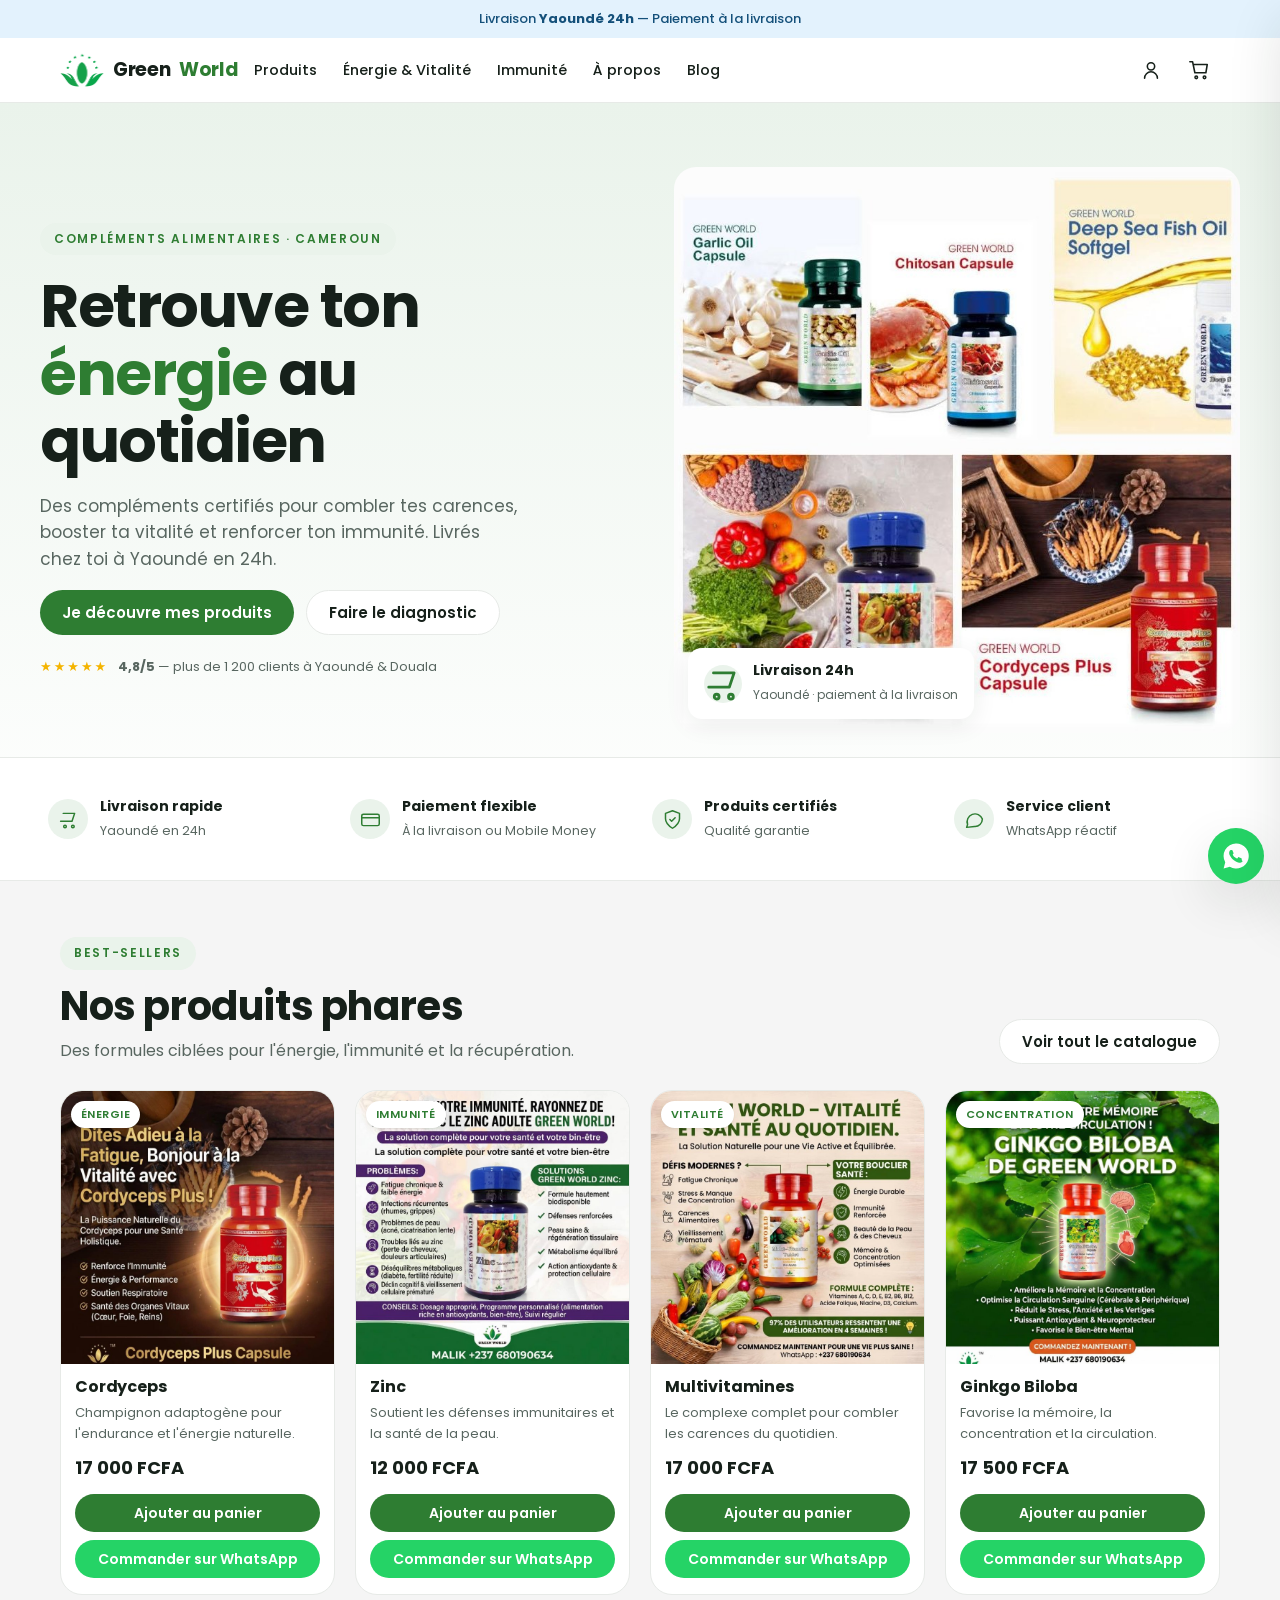
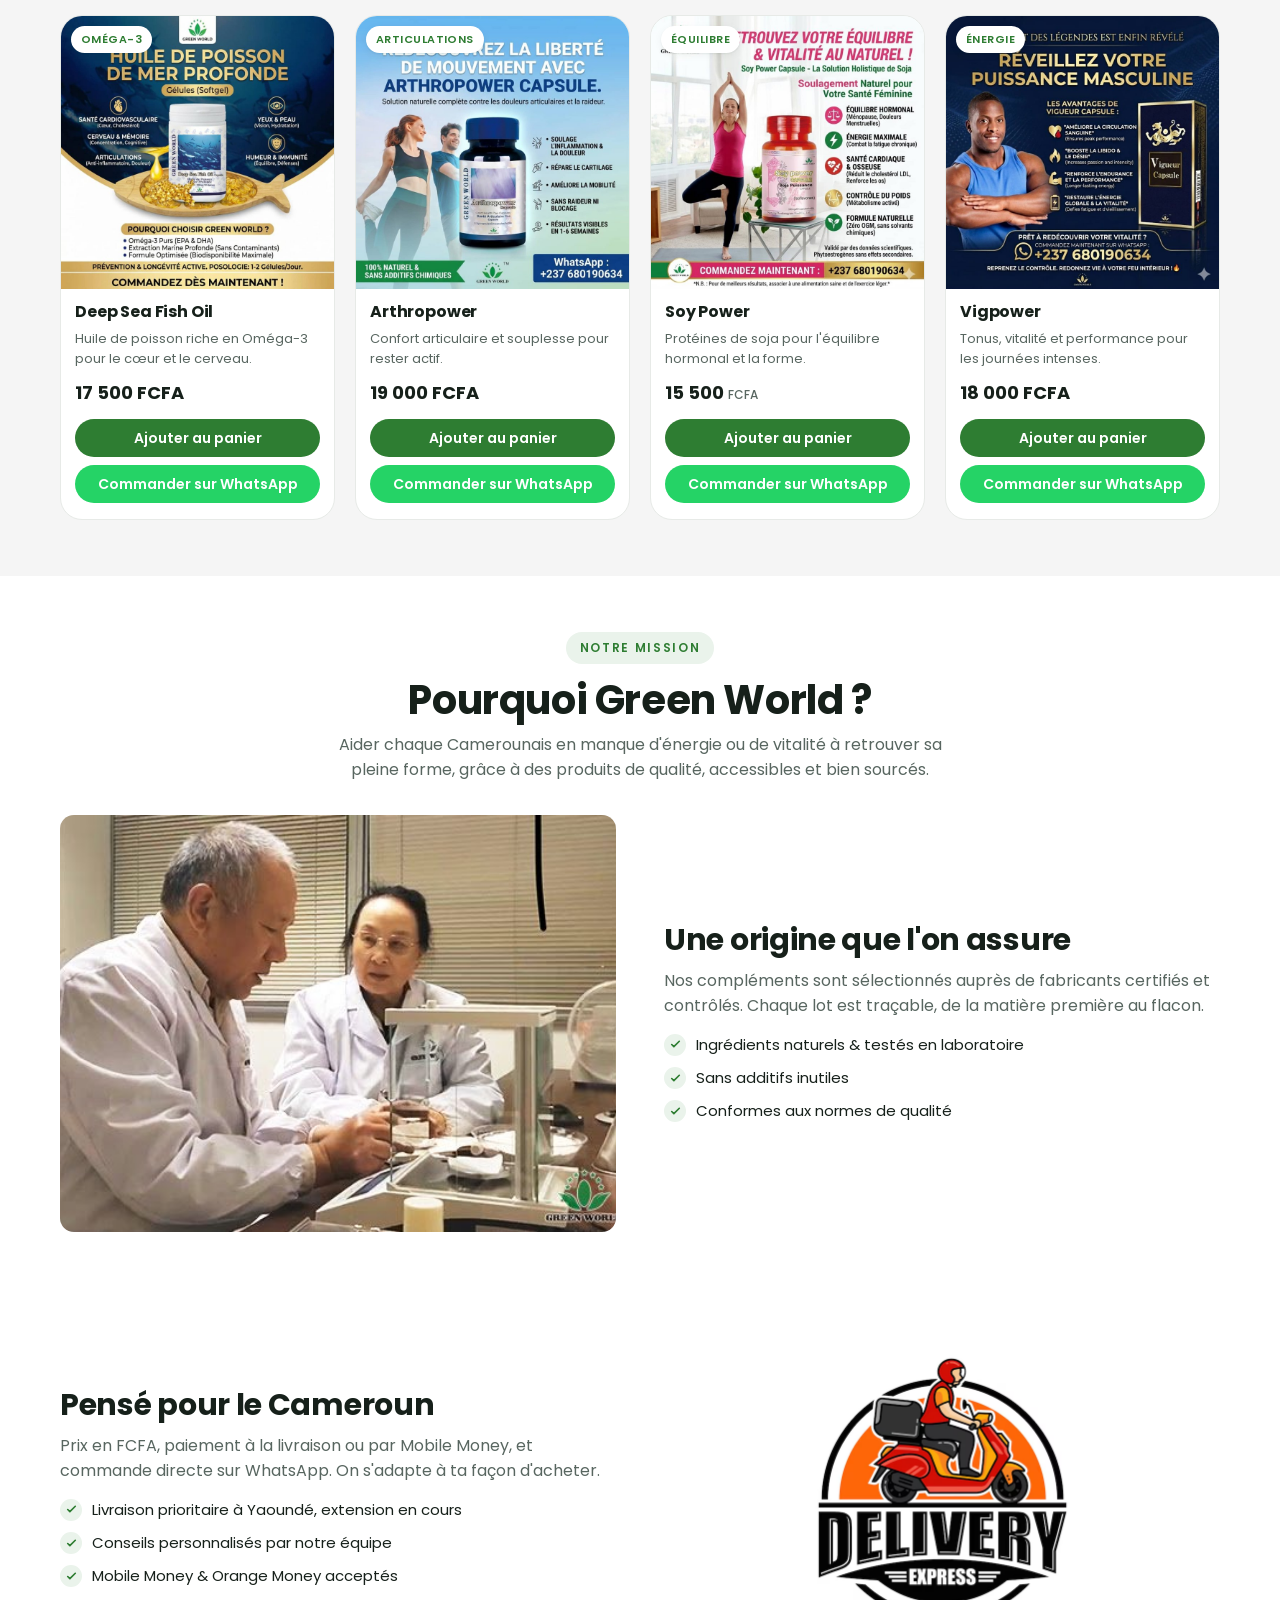
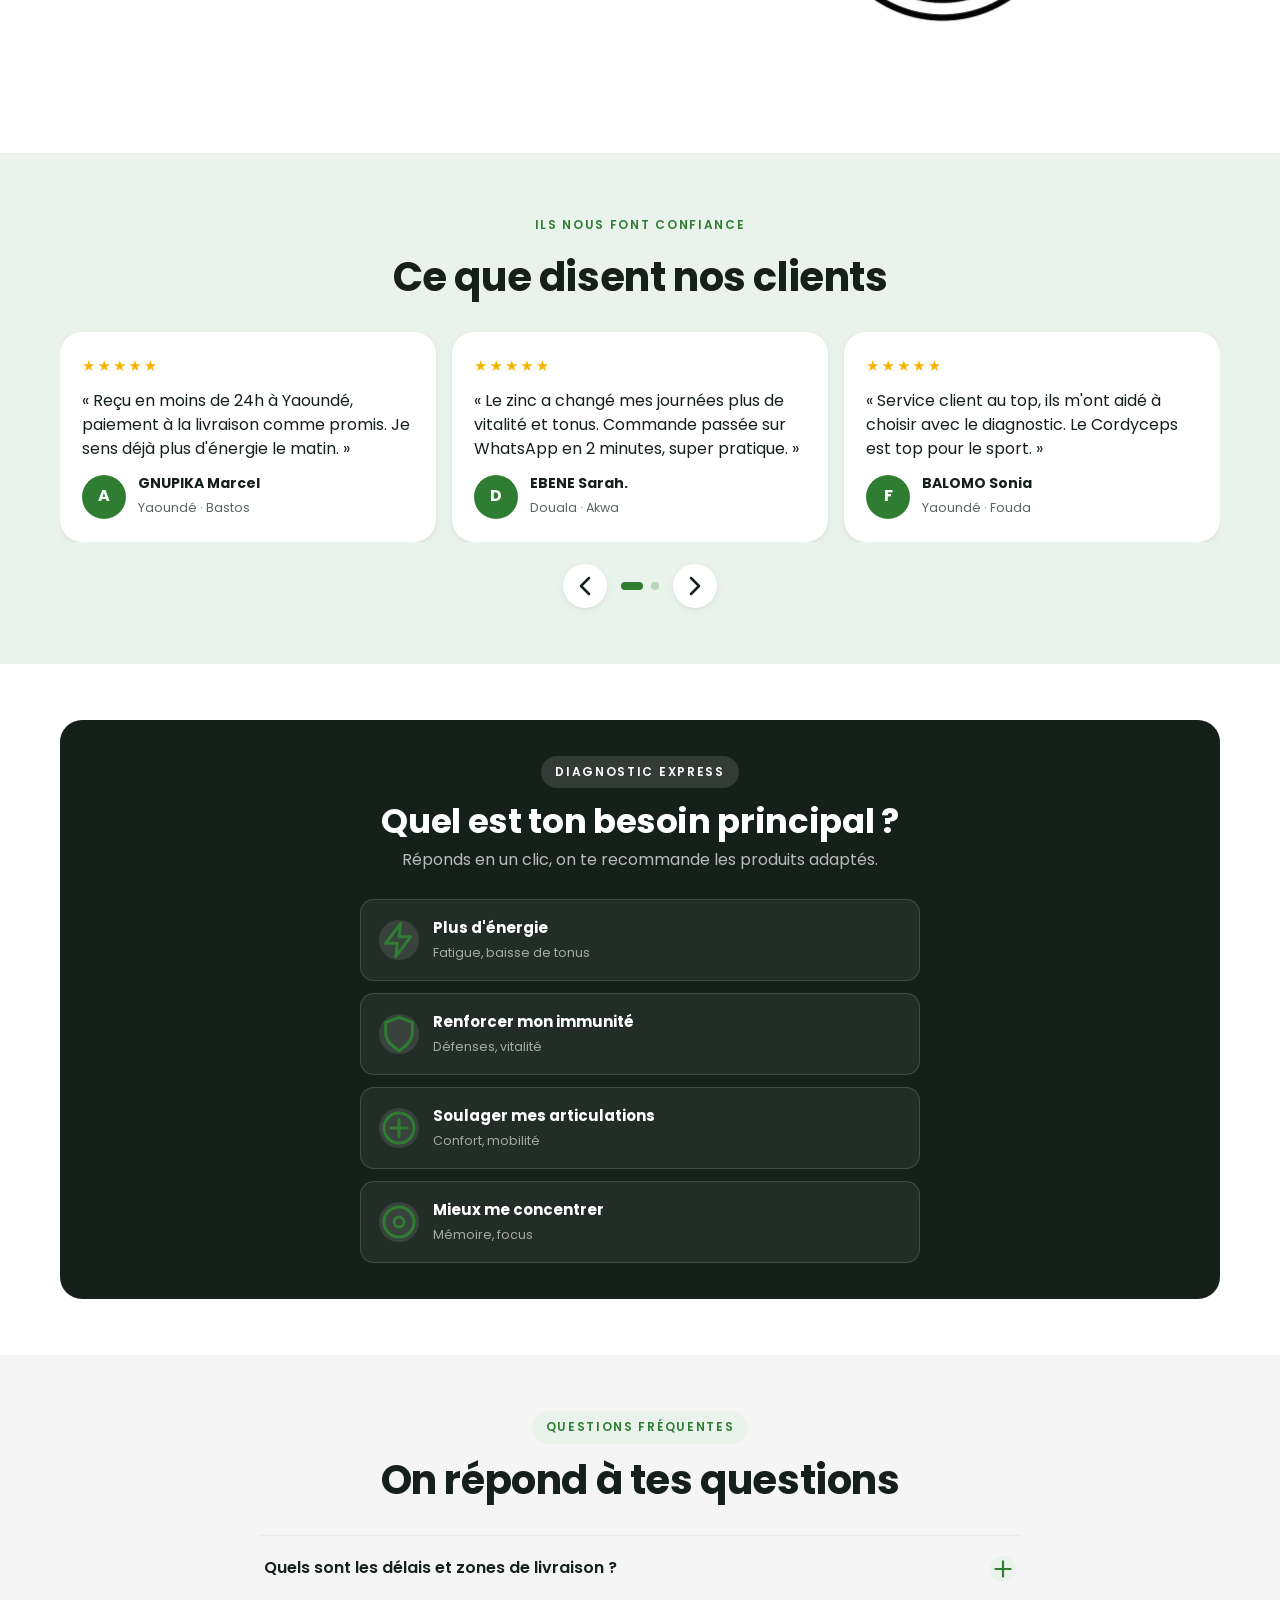
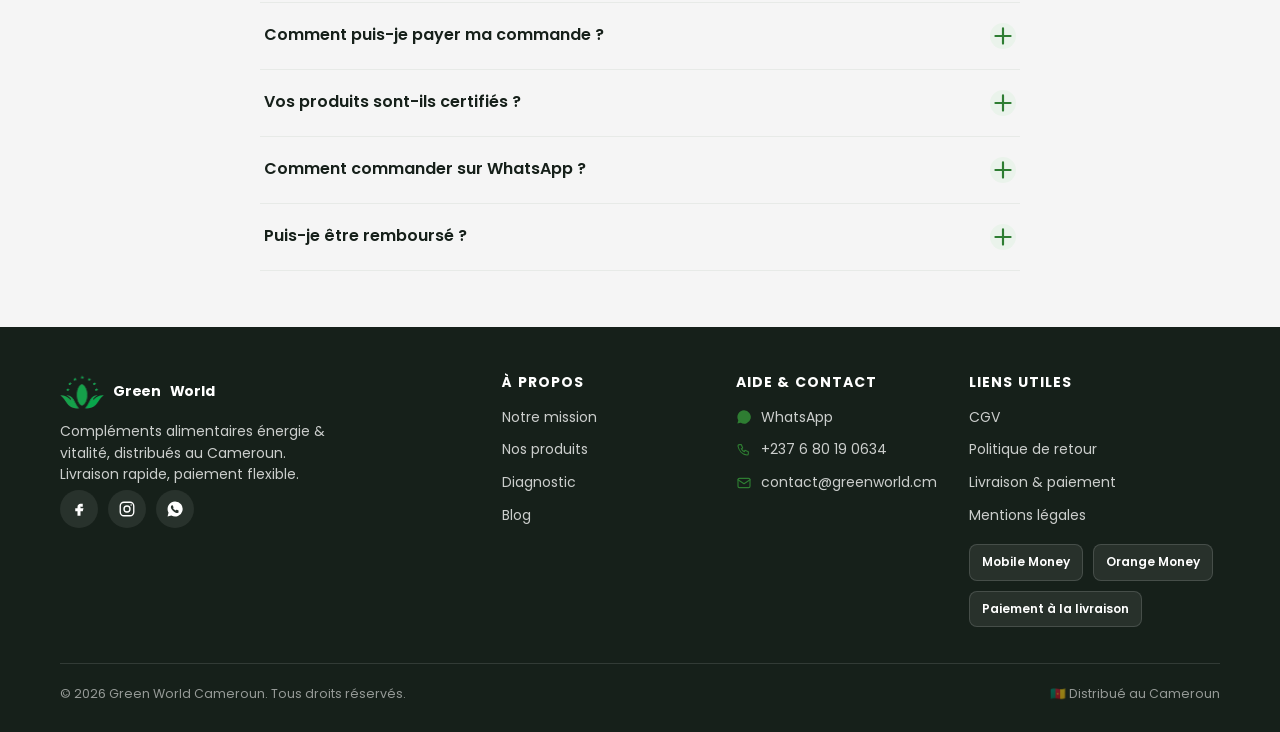
==== index.html @ 1c5e48a7 "2026-06-08 - Renommage en index.html pour affichage automatique sur Netlify" ====
<!DOCTYPE html>
<html lang="fr">
<head>
<meta charset="UTF-8">
<meta name="viewport" content="width=device-width, initial-scale=1">
<title>Green World Cameroun — Compléments alimentaires énergie & vitalité</title>
<meta name="description" content="Compléments alimentaires certifiés à Yaoundé. Livraison 24h, paiement à la livraison & Mobile Money. Commandez sur WhatsApp.">
<link rel="preconnect" href="https://fonts.googleapis.com">
<link rel="preconnect" href="https://fonts.gstatic.com" crossorigin>
<link href="https://fonts.googleapis.com/css2?family=Poppins:wght@400;500;600;700;800&display=swap" rel="stylesheet">
<link rel="icon" type="image/png" href="assets/logo-mark.png">
<link rel="stylesheet" href="assets/styles.css">
</head>
<body>

<!-- ======================================================================
     1. BANDEAU PROMO  (messages alternés — gérés en JS)
     ====================================================================== -->
<div class="promo">
  <div class="promo-msg">Livraison <b>Yaoundé 24h</b> — Paiement à la livraison</div>
</div>

<!-- ======================================================================
     2. HEADER
     ====================================================================== -->
<header class="header">
  <div class="wrap header-row">

    <a href="#" class="logo" aria-label="Green World Cameroun — accueil">
      <img class="leaf" src="assets/logo-mark.png" alt="" aria-hidden="true">
      Green<span>World</span>
    </a>

    <!-- Menu central desktop -->
    <nav class="nav-main" aria-label="Navigation principale">
      <ul>
        <li><a href="#produits">Produits</a></li>
        <li><a href="#produits">Énergie &amp; Vitalité</a></li>
        <li><a href="#produits">Immunité</a></li>
        <li><a href="#pourquoi">À propos</a></li>
        <li><a href="#faq">Blog</a></li>
      </ul>
    </nav>

    <!-- Actions -->
    <div class="header-actions">
      <button class="icon-btn" aria-label="Compte">
        <svg viewBox="0 0 24 24" fill="none" stroke="currentColor" stroke-width="1.7" stroke-linecap="round" stroke-linejoin="round"><circle cx="12" cy="8" r="4"/><path d="M5 21c0-3.9 3.1-7 7-7s7 3.1 7 7"/></svg>
      </button>
      <button class="icon-btn" aria-label="Panier">
        <svg viewBox="0 0 24 24" fill="none" stroke="currentColor" stroke-width="1.7" stroke-linecap="round" stroke-linejoin="round"><path d="M6 6h15l-1.5 9h-12L5 3H2"/><circle cx="9" cy="20" r="1.4"/><circle cx="18" cy="20" r="1.4"/></svg>
        <span class="cart-count" style="display:none">0</span>
      </button>
      <button class="icon-btn hamburger" id="hamburger" aria-label="Ouvrir le menu">
        <svg viewBox="0 0 24 24" fill="none" stroke="currentColor" stroke-width="1.8" stroke-linecap="round"><path d="M4 7h16M4 12h16M4 17h16"/></svg>
      </button>
    </div>
  </div>
</header>

<!-- Drawer mobile -->
<div class="drawer-overlay" id="drawerOverlay"></div>
<aside class="drawer" id="drawer" aria-label="Menu mobile">
  <div class="drawer-head">
    <span class="logo"><img class="leaf" src="assets/logo-mark.png" alt="" aria-hidden="true">Green<span>World</span></span>
    <button class="icon-btn" id="drawerClose" aria-label="Fermer le menu">
      <svg viewBox="0 0 24 24" fill="none" stroke="currentColor" stroke-width="1.8" stroke-linecap="round"><path d="M6 6l12 12M18 6L6 18"/></svg>
    </button>
  </div>
  <nav>
    <a href="#produits">Produits</a>
    <a href="#produits">Énergie &amp; Vitalité</a>
    <a href="#produits">Immunité</a>
    <a href="#pourquoi">À propos</a>
    <a href="#diagnostic">Diagnostic</a>
    <a href="#faq">Blog &amp; FAQ</a>
  </nav>
  <div class="drawer-foot">
    <a class="btn btn-whats btn-block" data-wa-generic target="_blank" rel="noopener">
      <svg viewBox="0 0 24 24" fill="currentColor" aria-hidden="true"><path d="M12 2a10 10 0 0 0-8.6 15l-1.3 4.9 5-1.3A10 10 0 1 0 12 2Zm5.3 14.1c-.2.6-1.3 1.2-1.8 1.2-.5.1-1 .1-1.7-.1-.4-.1-.9-.3-1.6-.6-2.7-1.2-4.5-4-4.6-4.2-.1-.2-1.1-1.5-1.1-2.8 0-1.3.7-2 .9-2.2.2-.3.5-.3.7-.3h.5c.2 0 .4 0 .6.5l.8 1.9c.1.2.1.4 0 .5l-.4.5c-.1.2-.3.3-.1.6.1.3.6 1 1.3 1.6.9.8 1.6 1 1.9 1.2.2.1.4.1.5-.1l.6-.8c.2-.2.4-.2.6-.1l1.8.9c.2.1.4.2.4.3.1.1.1.6-.1 1.1Z"/></svg>
      Commander sur WhatsApp
    </a>
  </div>
</aside>

<main>

<!-- ======================================================================
     3. HERO
     ====================================================================== -->
<section class="hero">
  <div class="wrap hero-grid">
    <div class="hero-copy">
      <span class="eyebrow">Compléments alimentaires · Cameroun</span>
      <h1>Retrouve ton <em>énergie</em> au quotidien</h1>
      <p>Des compléments certifiés pour combler tes carences, booster ta vitalité et renforcer ton immunité. Livrés chez toi à Yaoundé en 24h.</p>
      <div class="hero-cta">
        <a href="#produits" class="btn btn-green">Je découvre mes produits</a>
        <a href="#diagnostic" class="btn btn-ghost">Faire le diagnostic</a>
      </div>
      <div class="hero-trust">
        <span class="stars">★★★★★</span>
        <span><b>4,8/5</b> — plus de 1 200 clients à Yaoundé &amp; Douala</span>
      </div>
    </div>

    <div class="hero-media">
      <img src="assets/ctx-products.jpg" alt="La gamme de produits Green World" loading="lazy">
      <div class="hero-badge">
        <span class="dot">
          <svg viewBox="0 0 24 24" fill="none" stroke="currentColor" stroke-width="1.8" stroke-linecap="round" stroke-linejoin="round"><path d="M3 14h13l3-9H6"/><circle cx="8" cy="20" r="1.5"/><circle cx="17" cy="20" r="1.5"/></svg>
        </span>
        <div>
          <b>Livraison 24h</b>
          <small>Yaoundé · paiement à la livraison</small>
        </div>
      </div>
    </div>
  </div>

  <!-- 4. BANDEAU DE RÉASSURANCE -->
  <div class="assure">
    <div class="wrap assure-grid">
      <div class="assure-item">
        <span class="ico"><svg viewBox="0 0 24 24" fill="none" stroke="currentColor" stroke-width="1.7" stroke-linecap="round" stroke-linejoin="round"><path d="M3 14h13l3-9H6"/><circle cx="8" cy="20" r="1.5"/><circle cx="17" cy="20" r="1.5"/></svg></span>
        <div><b>Livraison rapide</b><small>Yaoundé en 24h</small></div>
      </div>
      <div class="assure-item">
        <span class="ico"><svg viewBox="0 0 24 24" fill="none" stroke="currentColor" stroke-width="1.7" stroke-linecap="round" stroke-linejoin="round"><rect x="2" y="6" width="20" height="13" rx="2"/><path d="M2 10h20"/></svg></span>
        <div><b>Paiement flexible</b><small>À la livraison ou Mobile Money</small></div>
      </div>
      <div class="assure-item">
        <span class="ico"><svg viewBox="0 0 24 24" fill="none" stroke="currentColor" stroke-width="1.7" stroke-linecap="round" stroke-linejoin="round"><path d="M12 2 4 5v6c0 5 3.5 8 8 11 4.5-3 8-6 8-11V5l-8-3Z"/><path d="m9 12 2 2 4-4"/></svg></span>
        <div><b>Produits certifiés</b><small>Qualité garantie</small></div>
      </div>
      <div class="assure-item">
        <span class="ico"><svg viewBox="0 0 24 24" fill="none" stroke="currentColor" stroke-width="1.7" stroke-linecap="round" stroke-linejoin="round"><path d="M21 11.5a8.4 8.4 0 0 1-9 8.4L3 21l1.1-3.3A8.5 8.5 0 1 1 21 11.5Z"/></svg></span>
        <div><b>Service client</b><small>WhatsApp réactif</small></div>
      </div>
    </div>
  </div>
</section>

<!-- ======================================================================
     5. PRODUITS PHARES
     ====================================================================== -->
<section class="section products" id="produits">
  <div class="wrap">
    <div class="prod-head">
      <div class="section-head" style="margin-bottom:0">
        <span class="eyebrow">Best-sellers</span>
        <h2>Nos produits phares</h2>
        <p>Des formules ciblées pour l'énergie, l'immunité et la récupération.</p>
      </div>
      <a href="#" class="btn btn-ghost">Voir tout le catalogue</a>
    </div>

    <div class="prod-grid">
      <!-- Carte produit (réutilisable) -->
      <!-- 1 -->
      <article class="card">
        <div class="card-media"><img src="assets/prod-cordyceps.jpg" alt="Cordyceps Plus Capsule — Green World" loading="lazy"><span class="card-tag">Énergie</span></div>
        <div class="card-body">
          <h3>Cordyceps</h3>
          <p class="desc">Champignon adaptogène pour l'endurance et l'énergie naturelle.</p>
          <div class="price">17 000 FCFA</div>
          <div class="card-actions">
            <button class="btn btn-green btn-block" data-add="Cordyceps">Ajouter au panier</button>
            <button class="btn btn-whats btn-block" data-wa="Cordyceps">Commander sur WhatsApp</button>
          </div>
        </div>
      </article>
      <!-- 2 -->
      <article class="card">
        <div class="card-media"><img src="assets/prod-zinc.jpg" alt="Zinc Adulte — Green World" loading="lazy"><span class="card-tag">Immunité</span></div>
        <div class="card-body">
          <h3>Zinc</h3>
          <p class="desc">Soutient les défenses immunitaires et la santé de la peau.</p>
          <div class="price">12 000 FCFA</div>
          <div class="card-actions">
            <button class="btn btn-green btn-block" data-add="Zinc">Ajouter au panier</button>
            <button class="btn btn-whats btn-block" data-wa="Zinc">Commander sur WhatsApp</button>
          </div>
        </div>
      </article>
      <!-- 3 -->
      <article class="card">
        <div class="card-media"><img src="assets/prod-multivitamines.jpg" alt="Multi-Vitamines — Green World" loading="lazy"><span class="card-tag">Vitalité</span></div>
        <div class="card-body">
          <h3>Multivitamines</h3>
          <p class="desc">Le complexe complet pour combler les carences du quotidien.</p>
          <div class="price">17 000 FCFA</div>
          <div class="card-actions">
            <button class="btn btn-green btn-block" data-add="Multivitamines">Ajouter au panier</button>
            <button class="btn btn-whats btn-block" data-wa="Multivitamines">Commander sur WhatsApp</button>
          </div>
        </div>
      </article>
      <!-- 4 -->
      <article class="card">
        <div class="card-media"><img src="assets/prod-ginkgo.jpg" alt="Ginkgo Biloba — Green World" loading="lazy"><span class="card-tag">Concentration</span></div>
        <div class="card-body">
          <h3>Ginkgo Biloba</h3>
          <p class="desc">Favorise la mémoire, la concentration et la circulation.</p>
          <div class="price">17 500 FCFA</div>
          <div class="card-actions">
            <button class="btn btn-green btn-block" data-add="Ginkgo Biloba">Ajouter au panier</button>
            <button class="btn btn-whats btn-block" data-wa="Ginkgo Biloba">Commander sur WhatsApp</button>
          </div>
        </div>
      </article>
      <!-- 5 -->
      <article class="card">
        <div class="card-media"><img src="assets/prod-fishoil.jpg" alt="Deep Sea Fish Oil — Green World" loading="lazy"><span class="card-tag">Oméga-3</span></div>
        <div class="card-body">
          <h3>Deep Sea Fish Oil</h3>
          <p class="desc">Huile de poisson riche en Oméga-3 pour le cœur et le cerveau.</p>
          <div class="price">17 500 FCFA</div>
          <div class="card-actions">
            <button class="btn btn-green btn-block" data-add="Deep Sea Fish Oil">Ajouter au panier</button>
            <button class="btn btn-whats btn-block" data-wa="Deep Sea Fish Oil">Commander sur WhatsApp</button>
          </div>
        </div>
      </article>
      <!-- 6 -->
      <article class="card">
        <div class="card-media"><img src="assets/prod-arthropower.jpg" alt="Arthropower Capsule — Green World" loading="lazy"><span class="card-tag">Articulations</span></div>
        <div class="card-body">
          <h3>Arthropower</h3>
          <p class="desc">Confort articulaire et souplesse pour rester actif.</p>
          <div class="price">19 000 FCFA</div>
          <div class="card-actions">
            <button class="btn btn-green btn-block" data-add="Arthropower">Ajouter au panier</button>
            <button class="btn btn-whats btn-block" data-wa="Arthropower">Commander sur WhatsApp</button>
          </div>
        </div>
      </article>
      <!-- 7 -->
      <article class="card">
        <div class="card-media"><img src="assets/prod-soypower.jpg" alt="Soy Power Capsule — Green World" loading="lazy"><span class="card-tag">Équilibre</span></div>
        <div class="card-body">
          <h3>Soy Power</h3>
          <p class="desc">Protéines de soja pour l'équilibre hormonal et la forme.</p>
          <div class="price">15 500 <small>FCFA</small></div>
          <div class="card-actions">
            <button class="btn btn-green btn-block" data-add="Soy Power">Ajouter au panier</button>
            <button class="btn btn-whats btn-block" data-wa="Soy Power">Commander sur WhatsApp</button>
          </div>
        </div>
      </article>
      <!-- 8 -->
      <article class="card">
        <div class="card-media"><img src="assets/prod-vigpower.jpg" alt="Vigueur Capsule — Green World" loading="lazy"><span class="card-tag">Énergie</span></div>
        <div class="card-body">
          <h3>Vigpower</h3>
          <p class="desc">Tonus, vitalité et performance pour les journées intenses.</p>
          <div class="price">18 000 FCFA</div>
          <div class="card-actions">
            <button class="btn btn-green btn-block" data-add="Vigpower">Ajouter au panier</button>
            <button class="btn btn-whats btn-block" data-wa="Vigpower">Commander sur WhatsApp</button>
          </div>
        </div>
      </article>
    </div>
  </div>
</section>

<!-- ======================================================================
     6. POURQUOI GREEN WORLD ?
     ====================================================================== -->
<section class="section" id="pourquoi">
  <div class="wrap">
    <div class="section-head center">
      <span class="eyebrow">Notre mission</span>
      <h2>Pourquoi Green World&nbsp;?</h2>
      <p>Aider chaque Camerounais en manque d'énergie ou de vitalité à retrouver sa pleine forme, grâce à des produits de qualité, accessibles et bien sourcés.</p>
    </div>

    <div class="why-row">
      <div class="why-media"><img src="assets/ctx-lab.jpg" alt="Contrôle qualité en laboratoire" loading="lazy"></div>
      <div class="why-copy">
        <h3>Une origine que l'on assure</h3>
        <p>Nos compléments sont sélectionnés auprès de fabricants certifiés et contrôlés. Chaque lot est traçable, de la matière première au flacon.</p>
        <ul class="why-list">
          <li><span class="tick"><svg viewBox="0 0 24 24" fill="none" stroke="currentColor" stroke-width="3" stroke-linecap="round" stroke-linejoin="round"><path d="m5 12 4 4 10-10"/></svg></span> Ingrédients naturels &amp; testés en laboratoire</li>
          <li><span class="tick"><svg viewBox="0 0 24 24" fill="none" stroke="currentColor" stroke-width="3" stroke-linecap="round" stroke-linejoin="round"><path d="m5 12 4 4 10-10"/></svg></span> Sans additifs inutiles</li>
          <li><span class="tick"><svg viewBox="0 0 24 24" fill="none" stroke="currentColor" stroke-width="3" stroke-linecap="round" stroke-linejoin="round"><path d="m5 12 4 4 10-10"/></svg></span> Conformes aux normes de qualité</li>
        </ul>
      </div>
    </div>

    <div class="why-row reverse">
      <div class="why-media"><img class="contain" src="assets/ctx-delivery.png" alt="Livraison express à moto à Yaoundé" loading="lazy"></div>
      <div class="why-copy">
        <h3>Pensé pour le Cameroun</h3>
        <p>Prix en FCFA, paiement à la livraison ou par Mobile Money, et commande directe sur WhatsApp. On s'adapte à ta façon d'acheter.</p>
        <ul class="why-list">
          <li><span class="tick"><svg viewBox="0 0 24 24" fill="none" stroke="currentColor" stroke-width="3" stroke-linecap="round" stroke-linejoin="round"><path d="m5 12 4 4 10-10"/></svg></span> Livraison prioritaire à Yaoundé, extension en cours</li>
          <li><span class="tick"><svg viewBox="0 0 24 24" fill="none" stroke="currentColor" stroke-width="3" stroke-linecap="round" stroke-linejoin="round"><path d="m5 12 4 4 10-10"/></svg></span> Conseils personnalisés par notre équipe</li>
          <li><span class="tick"><svg viewBox="0 0 24 24" fill="none" stroke="currentColor" stroke-width="3" stroke-linecap="round" stroke-linejoin="round"><path d="m5 12 4 4 10-10"/></svg></span> Mobile Money &amp; Orange Money acceptés</li>
        </ul>
      </div>
    </div>
  </div>
</section>

<!-- ======================================================================
     7. TÉMOIGNAGES
     ====================================================================== -->
<section class="section testi">
  <div class="wrap">
    <div class="section-head center">
      <span class="eyebrow">Ils nous font confiance</span>
      <h2>Ce que disent nos clients</h2>
    </div>

    <div class="testi-track-wrap">
      <div class="testi-track" id="testiTrack">
        <figure class="testi-card">
          <div class="stars">★★★★★</div>
          <blockquote>« Reçu en moins de 24h à Yaoundé, paiement à la livraison comme promis. Je sens déjà plus d'énergie le matin. »</blockquote>
          <figcaption class="testi-who"><span class="av">A</span><div><b>GNUPIKA Marcel</b><small>Yaoundé · Bastos</small></div></figcaption>
        </figure>
        <figure class="testi-card">
          <div class="stars">★★★★★</div>
          <blockquote>« Le zinc a changé mes journées plus de vitalité et tonus. Commande passée sur WhatsApp en 2 minutes, super pratique. »</blockquote>
          <figcaption class="testi-who"><span class="av">D</span><div><b>EBENE Sarah.</b><small>Douala · Akwa</small></div></figcaption>
        </figure>
        <figure class="testi-card">
          <div class="stars">★★★★★</div>
          <blockquote>« Service client au top, ils m'ont aidé à choisir avec le diagnostic. Le Cordyceps est top pour le sport. »</blockquote>
          <figcaption class="testi-who"><span class="av">F</span><div><b>BALOMO Sonia</b><small>Yaoundé · Fouda</small></div></figcaption>
        </figure>
        <figure class="testi-card">
          <div class="stars">★★★★☆</div>
          <blockquote>« Produits de qualité et prix corrects en FCFA. J'ai payé en Mobile Money sans souci, je recommande. »</blockquote>
          <figcaption class="testi-who"><span class="av">S</span><div><b>TALLA Serge.</b><small>Yaoundé · Nsam</small></div></figcaption>
        </figure>
      </div>
    </div>

    <div class="testi-nav">
      <button id="testiPrev" aria-label="Précédent"><svg viewBox="0 0 24 24" fill="none" stroke="currentColor" stroke-width="1.9" stroke-linecap="round" stroke-linejoin="round"><path d="m15 18-6-6 6-6"/></svg></button>
      <div class="testi-dots" id="testiDots"></div>
      <button id="testiNext" aria-label="Suivant"><svg viewBox="0 0 24 24" fill="none" stroke="currentColor" stroke-width="1.9" stroke-linecap="round" stroke-linejoin="round"><path d="m9 18 6-6-6-6"/></svg></button>
    </div>
  </div>
</section>

<!-- ======================================================================
     8. DIAGNOSTIC / QUIZ
     ====================================================================== -->
<section class="section" id="diagnostic">
  <div class="wrap">
    <div class="quiz">
      <div class="quiz-inner">
        <span class="eyebrow">Diagnostic express</span>
        <h2>Quel est ton besoin principal&nbsp;?</h2>
        <p class="lead">Réponds en un clic, on te recommande les produits adaptés.</p>

        <!-- Options -->
        <div class="quiz-options" id="quizOptions">
          <button class="quiz-opt" data-need="energie">
            <span class="q-ico"><svg viewBox="0 0 24 24" fill="none" stroke="currentColor" stroke-width="1.8" stroke-linecap="round" stroke-linejoin="round"><path d="M13 2 4 14h7l-1 8 9-12h-7l1-8Z"/></svg></span>
            <div><b>Plus d'énergie</b><small>Fatigue, baisse de tonus</small></div>
            <span class="arr"><svg viewBox="0 0 24 24" fill="none" stroke="currentColor" stroke-width="1.9" stroke-linecap="round" stroke-linejoin="round"><path d="m9 18 6-6-6-6"/></svg></span>
          </button>
          <button class="quiz-opt" data-need="immunite">
            <span class="q-ico"><svg viewBox="0 0 24 24" fill="none" stroke="currentColor" stroke-width="1.8" stroke-linecap="round" stroke-linejoin="round"><path d="M12 2 4 5v6c0 5 3.5 8 8 11 4.5-3 8-6 8-11V5l-8-3Z"/></svg></span>
            <div><b>Renforcer mon immunité</b><small>Défenses, vitalité</small></div>
            <span class="arr"><svg viewBox="0 0 24 24" fill="none" stroke="currentColor" stroke-width="1.9" stroke-linecap="round" stroke-linejoin="round"><path d="m9 18 6-6-6-6"/></svg></span>
          </button>
          <button class="quiz-opt" data-need="articul">
            <span class="q-ico"><svg viewBox="0 0 24 24" fill="none" stroke="currentColor" stroke-width="1.8" stroke-linecap="round" stroke-linejoin="round"><circle cx="12" cy="12" r="9"/><path d="M12 7v10M7 12h10"/></svg></span>
            <div><b>Soulager mes articulations</b><small>Confort, mobilité</small></div>
            <span class="arr"><svg viewBox="0 0 24 24" fill="none" stroke="currentColor" stroke-width="1.9" stroke-linecap="round" stroke-linejoin="round"><path d="m9 18 6-6-6-6"/></svg></span>
          </button>
          <button class="quiz-opt" data-need="focus">
            <span class="q-ico"><svg viewBox="0 0 24 24" fill="none" stroke="currentColor" stroke-width="1.8" stroke-linecap="round" stroke-linejoin="round"><circle cx="12" cy="12" r="3"/><circle cx="12" cy="12" r="9"/></svg></span>
            <div><b>Mieux me concentrer</b><small>Mémoire, focus</small></div>
            <span class="arr"><svg viewBox="0 0 24 24" fill="none" stroke="currentColor" stroke-width="1.9" stroke-linecap="round" stroke-linejoin="round"><path d="m9 18 6-6-6-6"/></svg></span>
          </button>
        </div>

        <!-- Résultat -->
        <div class="quiz-result" id="quizResult">
          <p class="lead" style="margin-bottom:4px">Nos recommandations pour toi&nbsp;:</p>
          <div class="res-pills" id="resPills"></div>
          <a href="#produits" class="btn btn-green">Voir ces produits</a>
          <div><button class="quiz-back" id="quizBack">↩ Refaire le diagnostic</button></div>
        </div>
      </div>
    </div>
  </div>
</section>

<!-- ======================================================================
     9. FAQ
     ====================================================================== -->
<section class="section" id="faq" style="background:var(--gray)">
  <div class="wrap">
    <div class="section-head center">
      <span class="eyebrow">Questions fréquentes</span>
      <h2>On répond à tes questions</h2>
    </div>

    <div class="faq-list">
      <div class="faq-item">
        <button class="faq-q">Quels sont les délais et zones de livraison&nbsp;?<span class="pm"><svg viewBox="0 0 24 24" fill="none" stroke="currentColor" stroke-width="2" stroke-linecap="round"><path d="M12 5v14M5 12h14"/></svg></span></button>
        <div class="faq-a"><p>Nous livrons à Yaoundé en 24h. Douala et les autres villes sont livrées sous 48 à 72h. La zone de livraison s'étend progressivement — contacte-nous sur WhatsApp pour confirmer ta localité.</p></div>
      </div>
      <div class="faq-item">
        <button class="faq-q">Comment puis-je payer ma commande&nbsp;?<span class="pm"><svg viewBox="0 0 24 24" fill="none" stroke="currentColor" stroke-width="2" stroke-linecap="round"><path d="M12 5v14M5 12h14"/></svg></span></button>
        <div class="faq-a"><p>Tu peux payer à la livraison (à la réception du colis), ou par Mobile Money et Orange Money avant l'envoi. Le paiement à la livraison est disponible à Yaoundé.</p></div>
      </div>
      <div class="faq-item">
        <button class="faq-q">Vos produits sont-ils certifiés&nbsp;?<span class="pm"><svg viewBox="0 0 24 24" fill="none" stroke="currentColor" stroke-width="2" stroke-linecap="round"><path d="M12 5v14M5 12h14"/></svg></span></button>
        <div class="faq-a"><p>Oui. Tous nos compléments proviennent de fabricants certifiés et sont contrôlés en laboratoire. La composition de chaque produit est indiquée sur sa fiche et l'emballage.</p></div>
      </div>
      <div class="faq-item">
        <button class="faq-q">Comment commander sur WhatsApp&nbsp;?<span class="pm"><svg viewBox="0 0 24 24" fill="none" stroke="currentColor" stroke-width="2" stroke-linecap="round"><path d="M12 5v14M5 12h14"/></svg></span></button>
        <div class="faq-a"><p>Clique sur « Commander sur WhatsApp » sur n'importe quel produit. Une conversation s'ouvre avec le produit pré-rempli — il ne te reste qu'à confirmer ton adresse et ton mode de paiement.</p></div>
      </div>
      <div class="faq-item">
        <button class="faq-q">Puis-je être remboursé&nbsp;?<span class="pm"><svg viewBox="0 0 24 24" fill="none" stroke="currentColor" stroke-width="2" stroke-linecap="round"><path d="M12 5v14M5 12h14"/></svg></span></button>
        <div class="faq-a"><p>Les produits non ouverts peuvent être retournés sous 7 jours. Consulte notre politique de retour ou écris-nous sur WhatsApp pour toute demande.</p></div>
      </div>
    </div>
  </div>
</section>

</main>

<!-- ======================================================================
     10. FOOTER
     ====================================================================== -->
<footer class="footer">
  <div class="wrap">
    <div class="footer-grid">
      <div class="footer-col">
        <a href="#" class="logo"><img class="leaf" src="assets/logo-mark.png" alt="" aria-hidden="true">Green<span>World</span></a>
        <p class="about">Compléments alimentaires énergie &amp; vitalité, distribués au Cameroun. Livraison rapide, paiement flexible.</p>
        <div class="socials">
          <a href="#" aria-label="Facebook"><svg viewBox="0 0 24 24" fill="currentColor"><path d="M14 9h3V5h-3c-2.2 0-4 1.8-4 4v2H7v4h3v6h4v-6h3l1-4h-4V9c0-.6.4-1 1-1Z"/></svg></a>
          <a href="#" aria-label="Instagram"><svg viewBox="0 0 24 24" fill="none" stroke="currentColor" stroke-width="1.8"><rect x="3" y="3" width="18" height="18" rx="5"/><circle cx="12" cy="12" r="4"/><circle cx="17.5" cy="6.5" r="1" fill="currentColor" stroke="none"/></svg></a>
          <a href="#" data-wa-generic target="_blank" rel="noopener" aria-label="WhatsApp"><svg viewBox="0 0 24 24" fill="currentColor"><path d="M12 2a10 10 0 0 0-8.6 15l-1.3 4.9 5-1.3A10 10 0 1 0 12 2Zm5.3 14.1c-.2.6-1.3 1.2-1.8 1.2-.5.1-1 .1-1.7-.1-.4-.1-.9-.3-1.6-.6-2.7-1.2-4.5-4-4.6-4.2-.1-.2-1.1-1.5-1.1-2.8 0-1.3.7-2 .9-2.2.2-.3.5-.3.7-.3h.5c.2 0 .4 0 .6.5l.8 1.9c.1.2.1.4 0 .5l-.4.5c-.1.2-.3.3-.1.6.1.3.6 1 1.3 1.6.9.8 1.6 1 1.9 1.2.2.1.4.1.5-.1l.6-.8c.2-.2.4-.2.6-.1l1.8.9c.2.1.4.2.4.3.1.1.1.6-.1 1.1Z"/></svg></a>
        </div>
      </div>

      <div class="footer-col">
        <h4>À propos</h4>
        <ul>
          <li><a href="#pourquoi">Notre mission</a></li>
          <li><a href="#produits">Nos produits</a></li>
          <li><a href="#diagnostic">Diagnostic</a></li>
          <li><a href="#faq">Blog</a></li>
        </ul>
      </div>

      <div class="footer-col">
        <h4>Aide &amp; Contact</h4>
        <ul>
          <li class="contact-line"><svg viewBox="0 0 24 24" fill="currentColor"><path d="M12 2a10 10 0 0 0-8.6 15l-1.3 4.9 5-1.3A10 10 0 1 0 12 2Z"/></svg> <a data-wa-generic target="_blank" rel="noopener">WhatsApp</a></li>
          <li class="contact-line"><svg viewBox="0 0 24 24" fill="none" stroke="currentColor" stroke-width="1.7" stroke-linecap="round" stroke-linejoin="round"><path d="M5 4h3l2 5-2 1c1 2 2.5 3.5 4.5 4.5l1-2 5 2v3c0 1-1 2-2 2A16 16 0 0 1 3 6c0-1 1-2 2-2Z"/></svg> <span data-wa-phone>+237 6 80 19 06 34</span></li>
          <li class="contact-line"><svg viewBox="0 0 24 24" fill="none" stroke="currentColor" stroke-width="1.7" stroke-linecap="round" stroke-linejoin="round"><rect x="3" y="5" width="18" height="14" rx="2"/><path d="m3 7 9 6 9-6"/></svg> contact@greenworld.cm</li>
        </ul>
      </div>

      <div class="footer-col">
        <h4>Liens utiles</h4>
        <ul>
          <li><a href="#">CGV</a></li>
          <li><a href="#">Politique de retour</a></li>
          <li><a href="#">Livraison &amp; paiement</a></li>
          <li><a href="#">Mentions légales</a></li>
        </ul>
        <div class="pay-row">
          <span class="pay-badge">Mobile Money</span>
          <span class="pay-badge">Orange Money</span>
          <span class="pay-badge">Paiement à la livraison</span>
        </div>
      </div>
    </div>

    <div class="footer-bottom">
      <span>© 2026 Green World Cameroun. Tous droits réservés.</span>
      <span class="madein">🇨🇲 Distribué au Cameroun</span>
    </div>
  </div>
</footer>

<!-- WhatsApp flottant -->
<a class="wa-float" data-wa-generic target="_blank" rel="noopener" aria-label="Commander sur WhatsApp">
  <svg viewBox="0 0 24 24" fill="currentColor"><path d="M12 2a10 10 0 0 0-8.6 15l-1.3 4.9 5-1.3A10 10 0 1 0 12 2Zm5.3 14.1c-.2.6-1.3 1.2-1.8 1.2-.5.1-1 .1-1.7-.1-.4-.1-.9-.3-1.6-.6-2.7-1.2-4.5-4-4.6-4.2-.1-.2-1.1-1.5-1.1-2.8 0-1.3.7-2 .9-2.2.2-.3.5-.3.7-.3h.5c.2 0 .4 0 .6.5l.8 1.9c.1.2.1.4 0 .5l-.4.5c-.1.2-.3.3-.1.6.1.3.6 1 1.3 1.6.9.8 1.6 1 1.9 1.2.2.1.4.1.5-.1l.6-.8c.2-.2.4-.2.6-.1l1.8.9c.2.1.4.2.4.3.1.1.1.6-.1 1.1Z"/></svg>
</a>

<!-- Toast panier -->
<div class="toast" id="toast">
  <svg viewBox="0 0 24 24" fill="none" stroke="currentColor" stroke-width="2.4" stroke-linecap="round" stroke-linejoin="round"><path d="m5 12 4 4 10-10"/></svg>
  <span>Ajouté au panier</span>
</div>

<script src="assets/script.js"></script>
</body>
</html>
---- assets/styles.css ----
/* =========================================================================
   GREEN WORLD CAMEROUN — Design system
   Style : propre, blanc, aéré, moderne — mobile first
   ========================================================================= */

/* ---- Design tokens ---------------------------------------------------- */
:root {
  /* Couleurs */
  --green:        #2E7D32;
  --green-dark:   #1F5C24;
  --green-tint:   #EAF3EB;   /* fond vert très clair */
  --ink:          #16201A;   /* texte principal (presque noir, légèrement vert) */
  --ink-soft:     #586660;   /* texte secondaire */
  --line:         #E7EAE7;   /* bordures */
  --gray:         #F5F5F5;   /* gris clair (sections) */
  --white:        #FFFFFF;
  --promo-bg:     #E3F2FD;   /* bandeau promo bleu clair */
  --promo-ink:    #14507A;
  --whats:        #25D366;   /* WhatsApp */
  --whats-dark:   #1da851;
  --star:         #F4B400;

  /* Typo */
  --font-display: 'Poppins', system-ui, -apple-system, sans-serif;
  --font-body:    'Poppins', system-ui, -apple-system, sans-serif;

  /* Rayons & ombres */
  --r-sm: 8px;
  --r-md: 14px;
  --r-lg: 22px;
  --r-pill: 999px;
  --shadow-sm: 0 1px 2px rgba(22,32,26,.06), 0 2px 8px rgba(22,32,26,.05);
  --shadow-md: 0 6px 24px rgba(22,32,26,.08);
  --shadow-lg: 0 18px 50px rgba(22,32,26,.12);

  /* Layout */
  --maxw: 1200px;
  --gut: 20px;            /* gouttière mobile */
  --header-h: 64px;
}

/* ---- Reset ------------------------------------------------------------ */
*, *::before, *::after { box-sizing: border-box; }
* { margin: 0; }
html { scroll-behavior: smooth; -webkit-text-size-adjust: 100%; }
body {
  font-family: var(--font-body);
  color: var(--ink);
  background: var(--white);
  line-height: 1.55;
  font-size: 16px;
  -webkit-font-smoothing: antialiased;
}
img, svg { display: block; max-width: 100%; }
button { font: inherit; cursor: pointer; border: none; background: none; color: inherit; }
a { color: inherit; text-decoration: none; }
ul { list-style: none; padding: 0; }
h1, h2, h3, h4 { font-family: var(--font-display); line-height: 1.12; letter-spacing: -.01em; font-weight: 700; }

/* ---- Utilitaires ------------------------------------------------------ */
.wrap { width: 100%; max-width: var(--maxw); margin-inline: auto; padding-inline: var(--gut); }
.section { padding: 56px 0; }
.eyebrow {
  display: inline-flex; align-items: center; gap: 8px;
  font-size: 12px; font-weight: 600; letter-spacing: .14em; text-transform: uppercase;
  color: var(--green); background: var(--green-tint);
  padding: 7px 14px; border-radius: var(--r-pill);
}
.section-head { max-width: 640px; margin-bottom: 32px; }
.section-head.center { margin-inline: auto; text-align: center; }
.section-head h2 { font-size: clamp(26px, 6vw, 40px); margin: 14px 0 10px; }
.section-head p { color: var(--ink-soft); font-size: 16px; text-wrap: pretty; }

/* Boutons */
.btn {
  display: inline-flex; align-items: center; justify-content: center; gap: 9px;
  font-weight: 600; font-size: 15px; line-height: 1;
  padding: 14px 22px; border-radius: var(--r-pill);
  transition: transform .15s ease, background .15s ease, box-shadow .15s ease;
  white-space: nowrap;
}
.btn:active { transform: translateY(1px); }
.btn-green { background: var(--green); color: #fff; }
.btn-green:hover { background: var(--green-dark); box-shadow: var(--shadow-md); }
.btn-ghost { background: #fff; color: var(--ink); border: 1.5px solid var(--line); }
.btn-ghost:hover { border-color: var(--green); color: var(--green); }
.btn-whats { background: var(--whats); color: #fff; }
.btn-whats:hover { background: var(--whats-dark); box-shadow: var(--shadow-md); }
.btn-block { width: 100%; }
.btn svg { width: 18px; height: 18px; }

/* Placeholder image — bandes subtiles + libellé monospace */
.ph {
  position: relative;
  background-color: var(--gray);
  background-image: repeating-linear-gradient(
    -45deg, rgba(46,125,50,.07) 0 10px, transparent 10px 20px);
  display: grid; place-items: center;
  color: var(--ink-soft);
  border-radius: var(--r-md);
  overflow: hidden;
}
.ph::after {
  content: attr(data-label);
  font-family: ui-monospace, 'SF Mono', Menlo, monospace;
  font-size: 12px; letter-spacing: .04em;
  color: var(--ink-soft);
  background: rgba(255,255,255,.82);
  padding: 5px 10px; border-radius: var(--r-pill);
  border: 1px solid var(--line);
}

/* =========================================================================
   1. BANDEAU PROMO
   ========================================================================= */
.promo {
  background: var(--promo-bg); color: var(--promo-ink);
  font-size: 13px; font-weight: 500; text-align: center;
  min-height: 38px; display: grid; place-items: center;
  padding: 8px 44px; position: relative; overflow: hidden;
}
.promo b { font-weight: 700; }
.promo-msg { transition: opacity .4s ease, transform .4s ease; }
.promo-msg.is-out { opacity: 0; transform: translateY(-6px); }

/* =========================================================================
   2. HEADER
   ========================================================================= */
.header {
  position: sticky; top: 0; z-index: 60;
  background: rgba(255,255,255,.92); backdrop-filter: blur(10px);
  border-bottom: 1px solid var(--line);
}
.header-row {
  display: flex; align-items: center; gap: 16px;
  min-height: var(--header-h);
}
.logo { display: flex; align-items: center; gap: 9px; font-family: var(--font-display); font-weight: 700; font-size: 19px; letter-spacing: -.02em; }
.logo .leaf { height: 34px; width: auto; flex: none; }
.logo span { color: var(--green); }

.nav-main { display: none; }
.nav-main ul { display: flex; align-items: center; gap: 26px; }
.nav-main a { font-size: 14.5px; font-weight: 500; color: var(--ink); padding: 6px 0; position: relative; }
.nav-main a::after {
  content: ""; position: absolute; left: 0; right: 100%; bottom: -2px; height: 2px;
  background: var(--green); transition: right .2s ease;
}
.nav-main a:hover::after { right: 0; }

.header-actions { margin-left: auto; display: flex; align-items: center; gap: 6px; }
.icon-btn {
  width: 42px; height: 42px; border-radius: var(--r-pill);
  display: grid; place-items: center; position: relative; color: var(--ink);
}
.icon-btn:hover { background: var(--gray); color: var(--green); }
.icon-btn svg { width: 22px; height: 22px; }
.cart-count {
  position: absolute; top: 4px; right: 4px;
  min-width: 18px; height: 18px; padding: 0 4px;
  background: var(--green); color: #fff; font-size: 11px; font-weight: 700;
  border-radius: var(--r-pill); display: grid; place-items: center;
  border: 2px solid #fff;
}
.hamburger { display: grid; }

@media (min-width: 940px) {
  .nav-main { display: block; }
  .hamburger { display: none; }
}

/* Drawer mobile */
.drawer-overlay {
  position: fixed; inset: 0; z-index: 90;
  background: rgba(22,32,26,.45); opacity: 0; visibility: hidden;
  transition: opacity .25s ease, visibility .25s ease;
}
.drawer-overlay.open { opacity: 1; visibility: visible; }
.drawer {
  position: fixed; top: 0; right: 0; z-index: 100;
  width: min(86vw, 360px); height: 100%;
  background: #fff; box-shadow: var(--shadow-lg);
  transform: translateX(100%); transition: transform .28s cubic-bezier(.22,.61,.36,1);
  display: flex; flex-direction: column;
}
.drawer.open { transform: translateX(0); }
.drawer-head { display: flex; align-items: center; justify-content: space-between; padding: 18px var(--gut); border-bottom: 1px solid var(--line); }
.drawer nav { padding: 8px var(--gut); overflow-y: auto; }
.drawer nav a { display: block; padding: 15px 4px; font-size: 17px; font-weight: 500; border-bottom: 1px solid var(--line); }
.drawer nav a:hover { color: var(--green); }
.drawer-foot { margin-top: auto; padding: 18px var(--gut); border-top: 1px solid var(--line); display: grid; gap: 10px; }

/* =========================================================================
   3. HERO
   ========================================================================= */
.hero { background: linear-gradient(180deg, var(--green-tint) 0%, #fff 100%); }
.hero-grid { display: grid; gap: 28px; padding: 40px 0 8px; }
.hero-copy { display: flex; flex-direction: column; align-items: flex-start; gap: 18px; }
.hero h1 { font-size: clamp(32px, 9vw, 60px); letter-spacing: -.025em; }
.hero h1 em { color: var(--green); font-style: normal; }
.hero p { font-size: 17px; color: var(--ink-soft); max-width: 44ch; text-wrap: pretty; }
.hero-cta { display: flex; flex-wrap: wrap; gap: 12px; }
.hero-trust { display: flex; align-items: center; gap: 10px; color: var(--ink-soft); font-size: 13px; margin-top: 4px; }
.hero-trust .stars { color: var(--star); letter-spacing: 2px; }
.hero-media { position: relative; }
.hero-media .ph, .hero-media img { aspect-ratio: 4 / 3.4; }
.hero-media img { width: 100%; object-fit: cover; border-radius: var(--r-lg); display: block; }
.hero-badge {
  position: absolute; left: 14px; bottom: 14px;
  background: #fff; border-radius: var(--r-md); box-shadow: var(--shadow-md);
  padding: 12px 16px; display: flex; align-items: center; gap: 11px;
}
.hero-badge .dot { width: 38px; height: 38px; border-radius: var(--r-pill); background: var(--green-tint); color: var(--green); display: grid; place-items: center; flex: none; }
.hero-badge b { display: block; font-size: 14px; }
.hero-badge small { color: var(--ink-soft); font-size: 12px; }

@media (min-width: 860px) {
  .hero-grid { grid-template-columns: 1.05fr 1fr; align-items: center; gap: 40px; padding: 64px 0 24px; }
  .hero-media .ph, .hero-media img { aspect-ratio: 1 / 1; }
}

/* =========================================================================
   4. BANDEAU RÉASSURANCE
   ========================================================================= */
.assure { background: #fff; border-top: 1px solid var(--line); border-bottom: 1px solid var(--line); }
.assure-grid { display: grid; grid-template-columns: repeat(2, 1fr); gap: 4px 8px; padding: 22px 0; }
.assure-item { display: flex; align-items: center; gap: 12px; padding: 12px 8px; }
.assure-item .ico { width: 40px; height: 40px; flex: none; border-radius: var(--r-pill); background: var(--green-tint); color: var(--green); display: grid; place-items: center; }
.assure-item .ico svg { width: 21px; height: 21px; }
.assure-item b { font-size: 14px; display: block; }
.assure-item small { font-size: 12.5px; color: var(--ink-soft); }
@media (min-width: 860px) {
  .assure-grid { grid-template-columns: repeat(4, 1fr); padding: 26px 0; }
  .assure-item { flex-direction: row; }
}

/* =========================================================================
   5. PRODUITS PHARES
   ========================================================================= */
.products { background: var(--gray); }
.prod-head { display: flex; align-items: flex-end; justify-content: space-between; gap: 16px; flex-wrap: wrap; margin-bottom: 26px; }
.prod-grid { display: grid; grid-template-columns: repeat(2, 1fr); gap: 14px; }
.card {
  background: #fff; border-radius: var(--r-lg); border: 1px solid var(--line);
  overflow: hidden; display: flex; flex-direction: column;
  transition: transform .18s ease, box-shadow .18s ease;
}
.card:hover { transform: translateY(-4px); box-shadow: var(--shadow-md); }
.card-media { position: relative; }
.card-media .ph { aspect-ratio: 1 / 1; border-radius: 0; }
.card-media img { aspect-ratio: 1 / 1; width: 100%; object-fit: cover; display: block; }
.card-tag {
  position: absolute; top: 10px; left: 10px;
  font-size: 11px; font-weight: 600; letter-spacing: .04em; text-transform: uppercase;
  background: #fff; color: var(--green); padding: 5px 10px; border-radius: var(--r-pill);
  box-shadow: var(--shadow-sm);
}
.card-body { padding: 14px 14px 16px; display: flex; flex-direction: column; gap: 8px; flex: 1; }
.card h3 { font-size: 16px; }
.card .desc { font-size: 13px; color: var(--ink-soft); flex: 1; }
.card .price { font-size: 18px; font-weight: 700; color: var(--ink); margin-top: 2px; }
.card .price small { font-size: 12px; font-weight: 500; color: var(--ink-soft); }
.card-actions { display: grid; gap: 8px; margin-top: 4px; }
.card .btn { padding: 12px 14px; font-size: 14px; }

@media (min-width: 680px)  { .prod-grid { grid-template-columns: repeat(3, 1fr); gap: 18px; } }
@media (min-width: 1000px) { .prod-grid { grid-template-columns: repeat(4, 1fr); gap: 20px; } }

/* =========================================================================
   6. POURQUOI GREEN WORLD ?
   ========================================================================= */
.why-row { display: grid; gap: 24px; align-items: center; }
.why-row + .why-row { margin-top: 48px; }
.why-media .ph, .why-media img { aspect-ratio: 4 / 3; }
.why-media img { width: 100%; object-fit: cover; border-radius: var(--r-md); display: block; }
.why-media img.contain { object-fit: contain; background: #fff; padding: 24px; }
.why-copy h3 { font-size: clamp(22px, 5vw, 30px); margin-bottom: 12px; }
.why-copy p { color: var(--ink-soft); margin-bottom: 14px; text-wrap: pretty; }
.why-list { display: grid; gap: 10px; }
.why-list li { display: flex; gap: 10px; align-items: flex-start; font-size: 15px; }
.why-list .tick { width: 22px; height: 22px; flex: none; border-radius: var(--r-pill); background: var(--green-tint); color: var(--green); display: grid; place-items: center; margin-top: 1px; }
.why-list .tick svg { width: 13px; height: 13px; }
@media (min-width: 860px) {
  .why-row { grid-template-columns: 1fr 1fr; gap: 48px; }
  .why-row.reverse .why-media { order: 2; }
}

/* =========================================================================
   7. TÉMOIGNAGES
   ========================================================================= */
.testi { background: var(--green-tint); }
.testi-track-wrap { position: relative; overflow: hidden; }
.testi-track { display: flex; gap: 16px; transition: transform .4s cubic-bezier(.22,.61,.36,1); }
.testi-card {
  background: #fff; border-radius: var(--r-lg); padding: 22px;
  flex: 0 0 100%; box-shadow: var(--shadow-sm); display: flex; flex-direction: column; gap: 12px;
}
.testi-card .stars { color: var(--star); letter-spacing: 2px; font-size: 15px; }
.testi-card blockquote { font-size: 16px; line-height: 1.5; text-wrap: pretty; }
.testi-who { display: flex; align-items: center; gap: 12px; margin-top: auto; }
.testi-who .av { width: 44px; height: 44px; border-radius: var(--r-pill); background: var(--green); color: #fff; display: grid; place-items: center; font-weight: 700; flex: none; }
.testi-who b { font-size: 14px; display: block; }
.testi-who small { font-size: 12.5px; color: var(--ink-soft); }
.testi-nav { display: flex; align-items: center; justify-content: center; gap: 14px; margin-top: 22px; }
.testi-nav button { width: 44px; height: 44px; border-radius: var(--r-pill); background: #fff; box-shadow: var(--shadow-sm); display: grid; place-items: center; color: var(--ink); }
.testi-nav button:hover { color: var(--green); }
.testi-dots { display: flex; gap: 8px; }
.testi-dots span { width: 8px; height: 8px; border-radius: var(--r-pill); background: rgba(46,125,50,.25); transition: width .2s, background .2s; }
.testi-dots span.active { width: 22px; background: var(--green); }
@media (min-width: 680px)  { .testi-card { flex-basis: calc((100% - 16px) / 2); } }
@media (min-width: 1000px) { .testi-card { flex-basis: calc((100% - 32px) / 3); } }

/* =========================================================================
   8. DIAGNOSTIC / QUIZ
   ========================================================================= */
.quiz { background: var(--ink); color: #fff; border-radius: var(--r-lg); padding: 36px 24px; }
.quiz-inner { max-width: 560px; margin-inline: auto; text-align: center; }
.quiz .eyebrow { background: rgba(255,255,255,.12); color: #fff; }
.quiz h2 { font-size: clamp(24px, 6vw, 34px); margin: 14px 0 8px; }
.quiz .lead { color: rgba(255,255,255,.7); margin-bottom: 26px; }
.quiz-options { display: grid; gap: 12px; }
.quiz-opt {
  display: flex; align-items: center; gap: 14px; text-align: left;
  background: rgba(255,255,255,.06); border: 1.5px solid rgba(255,255,255,.14);
  border-radius: var(--r-md); padding: 16px 18px; color: #fff;
  transition: border-color .15s, background .15s, transform .15s;
}
.quiz-opt:hover { border-color: var(--green); background: rgba(46,125,50,.18); transform: translateY(-2px); }
.quiz-opt .q-ico { width: 40px; height: 40px; flex: none; border-radius: var(--r-pill); background: rgba(255,255,255,.1); display: grid; place-items: center; color: var(--green); }
.quiz-opt b { font-size: 15px; display: block; }
.quiz-opt small { color: rgba(255,255,255,.6); font-size: 12.5px; }
.quiz-opt .arr { margin-left: auto; opacity: .5; }
/* Résultat */
.quiz-result { display: none; }
.quiz-result.show { display: block; }
.quiz-options.hide { display: none; }
.quiz-result .res-pills { display: flex; flex-wrap: wrap; gap: 10px; justify-content: center; margin: 8px 0 22px; }
.res-pill { background: rgba(255,255,255,.1); border-radius: var(--r-pill); padding: 9px 16px; font-size: 14px; font-weight: 600; }
.quiz-back { margin-top: 18px; color: rgba(255,255,255,.7); font-size: 14px; text-decoration: underline; }

/* =========================================================================
   9. FAQ
   ========================================================================= */
.faq-list { max-width: 760px; margin-inline: auto; border-top: 1px solid var(--line); }
.faq-item { border-bottom: 1px solid var(--line); }
.faq-q { width: 100%; display: flex; align-items: center; gap: 16px; text-align: left; padding: 20px 4px; font-size: 16px; font-weight: 600; }
.faq-q .pm { margin-left: auto; flex: none; width: 26px; height: 26px; border-radius: var(--r-pill); background: var(--green-tint); color: var(--green); display: grid; place-items: center; transition: transform .25s ease, background .2s; }
.faq-item.open .pm { transform: rotate(45deg); background: var(--green); color: #fff; }
.faq-a { overflow: hidden; max-height: 0; transition: max-height .3s ease; }
.faq-a p { padding: 0 4px 20px; color: var(--ink-soft); text-wrap: pretty; }

/* =========================================================================
   10. FOOTER
   ========================================================================= */
.footer { background: var(--ink); color: rgba(255,255,255,.78); padding: 48px 0 28px; }
.footer-grid { display: grid; grid-template-columns: 1fr 1fr; gap: 32px 24px; }
.footer .logo { color: #fff; margin-bottom: 12px; }
.footer .logo span { color: #fff; }
.footer .about { font-size: 14px; max-width: 32ch; }
.footer h4 { color: #fff; font-size: 14px; text-transform: uppercase; letter-spacing: .08em; margin-bottom: 16px; }
.footer-col ul { display: grid; gap: 11px; }
.footer-col a, .footer-col li { font-size: 14px; }
.footer-col a:hover { color: #fff; }
.footer .contact-line { display: flex; align-items: center; gap: 9px; }
.footer .contact-line svg { width: 16px; height: 16px; flex: none; color: var(--green); }
.socials { display: flex; gap: 10px; margin-top: 4px; }
.socials a { width: 38px; height: 38px; border-radius: var(--r-pill); background: rgba(255,255,255,.08); display: grid; place-items: center; color: #fff; }
.socials a:hover { background: var(--green); }
.socials svg { width: 18px; height: 18px; }
.pay-row { display: flex; flex-wrap: wrap; gap: 10px; margin-top: 18px; }
.pay-badge { background: rgba(255,255,255,.08); border: 1px solid rgba(255,255,255,.14); border-radius: var(--r-sm); padding: 8px 12px; font-size: 12px; font-weight: 600; color: #fff; }
.footer-bottom { border-top: 1px solid rgba(255,255,255,.12); margin-top: 36px; padding-top: 20px; display: flex; flex-wrap: wrap; gap: 8px; justify-content: space-between; font-size: 12.5px; color: rgba(255,255,255,.55); }
.footer-bottom .madein { display: inline-flex; align-items: center; gap: 7px; }
@media (min-width: 720px) { .footer-grid { grid-template-columns: 2fr 1fr 1fr 1.2fr; } }

/* =========================================================================
   WHATSAPP FLOTTANT
   ========================================================================= */
.wa-float {
  position: fixed; right: 16px; bottom: 16px; z-index: 70;
  width: 56px; height: 56px; border-radius: var(--r-pill);
  background: var(--whats); color: #fff; display: grid; place-items: center;
  box-shadow: var(--shadow-lg); animation: wa-pulse 2.4s infinite;
}
.wa-float svg { width: 30px; height: 30px; }
@keyframes wa-pulse {
  0%   { box-shadow: var(--shadow-lg), 0 0 0 0 rgba(37,211,102,.5); }
  70%  { box-shadow: var(--shadow-lg), 0 0 0 16px rgba(37,211,102,0); }
  100% { box-shadow: var(--shadow-lg), 0 0 0 0 rgba(37,211,102,0); }
}
@media (prefers-reduced-motion: reduce) { .wa-float { animation: none; } }

/* Petit toast panier */
.toast {
  position: fixed; left: 50%; bottom: 86px; transform: translate(-50%, 20px);
  background: var(--ink); color: #fff; padding: 12px 18px; border-radius: var(--r-pill);
  font-size: 14px; font-weight: 500; box-shadow: var(--shadow-lg);
  opacity: 0; visibility: hidden; transition: opacity .25s, transform .25s, visibility .25s; z-index: 120;
  display: flex; align-items: center; gap: 9px;
}
.toast.show { opacity: 1; visibility: visible; transform: translate(-50%, 0); }
.toast svg { width: 18px; height: 18px; color: var(--whats); }
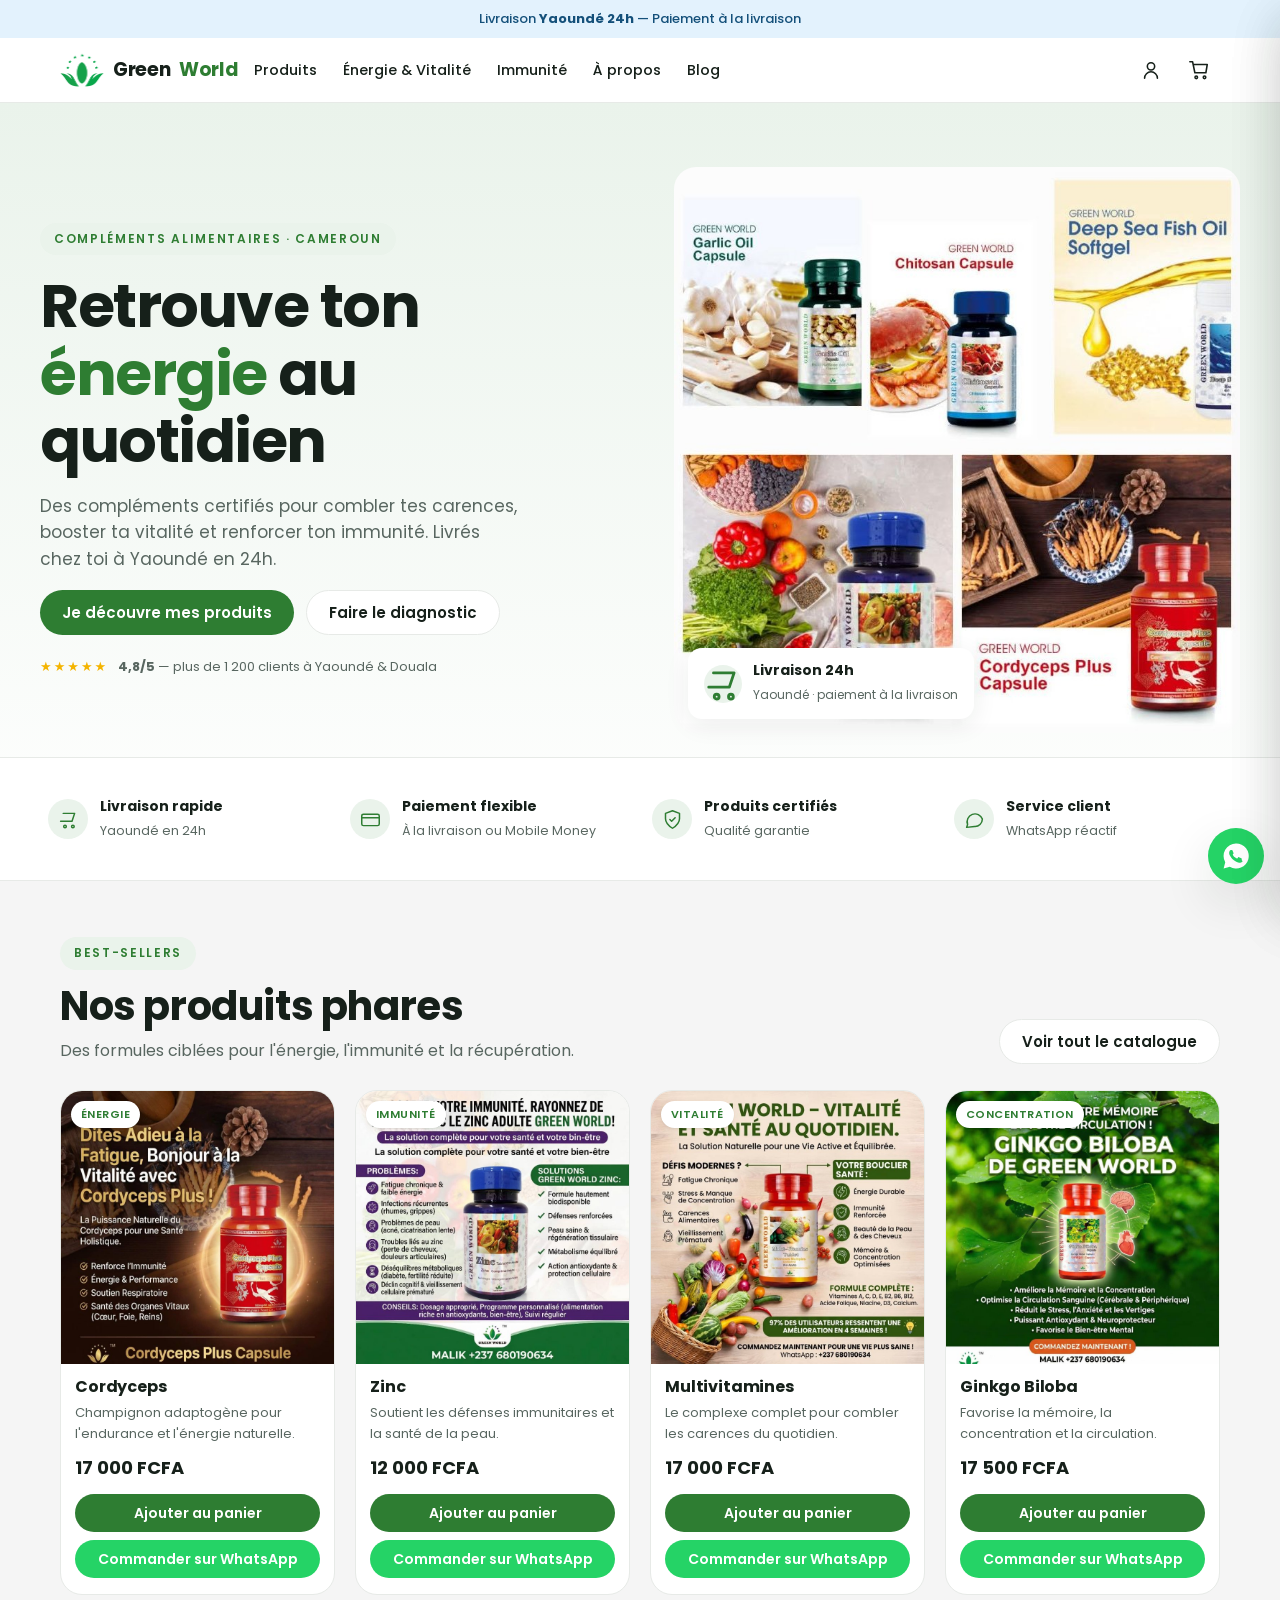
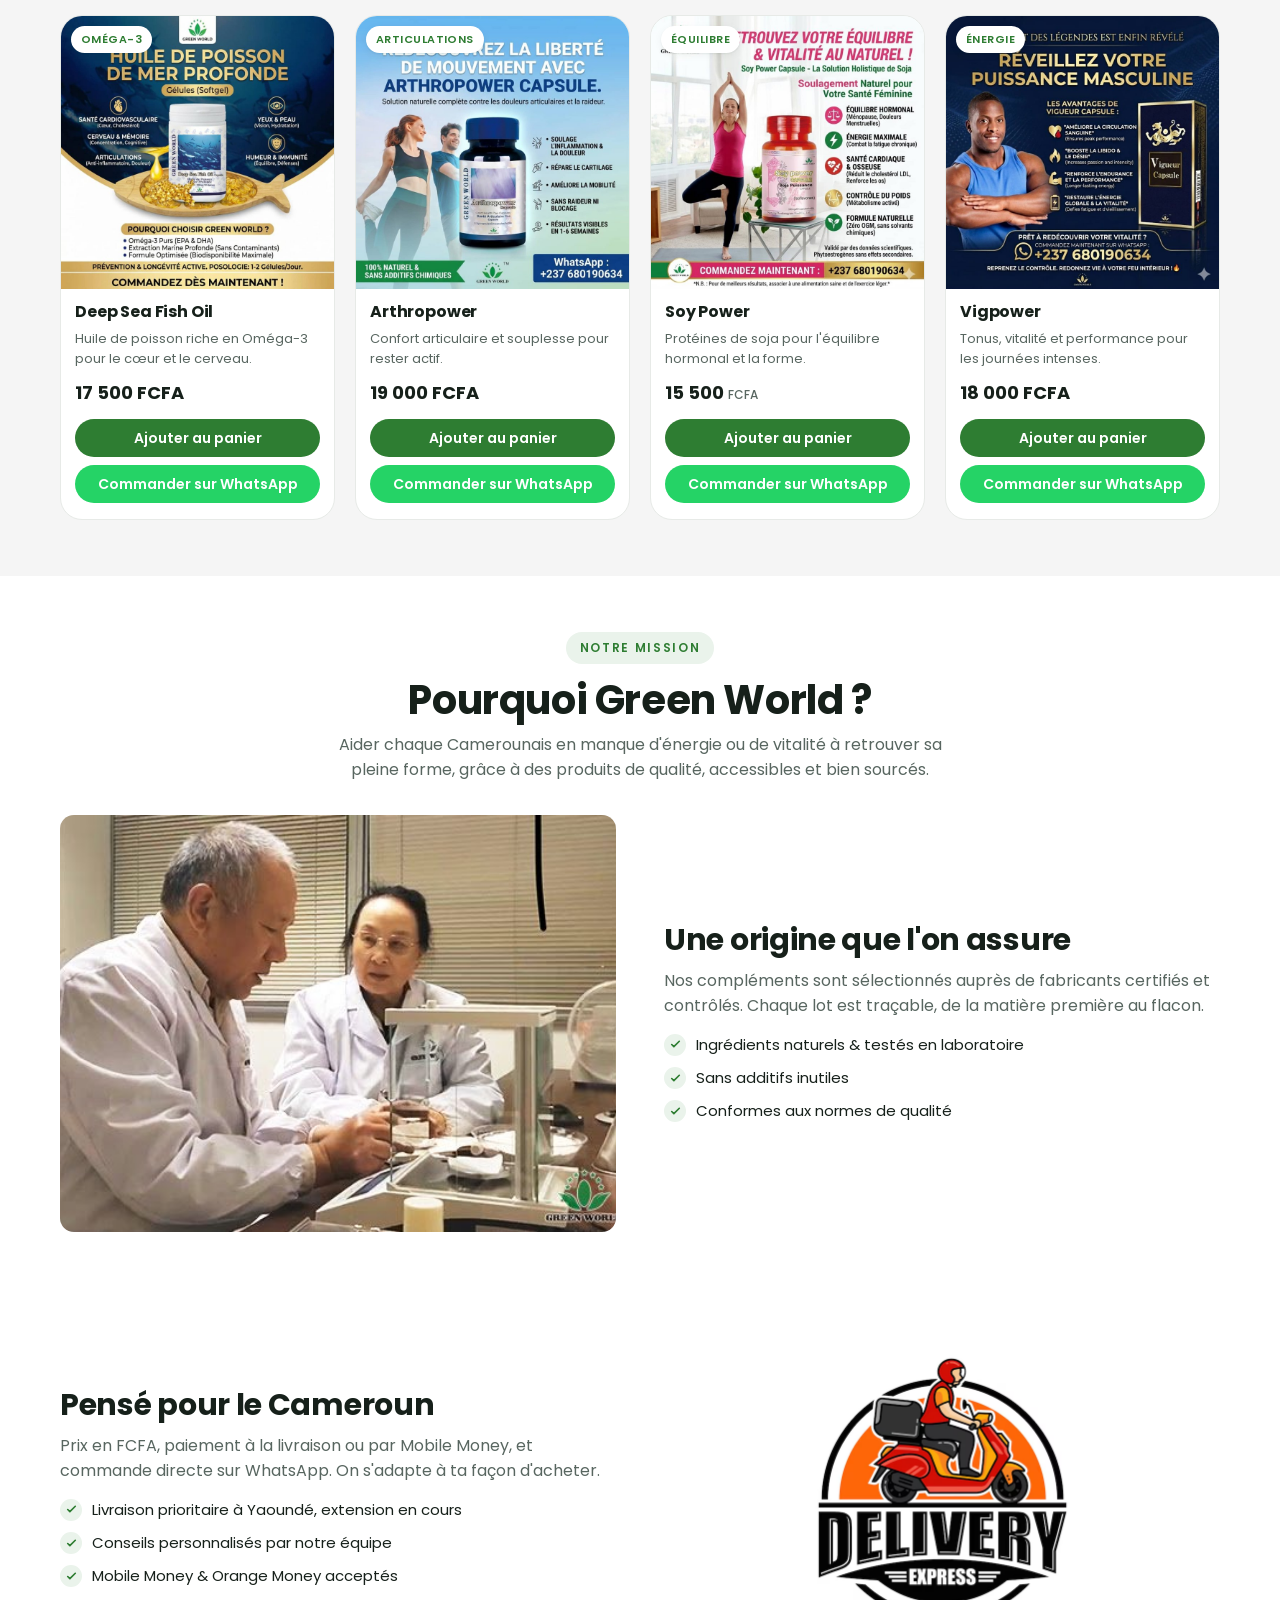
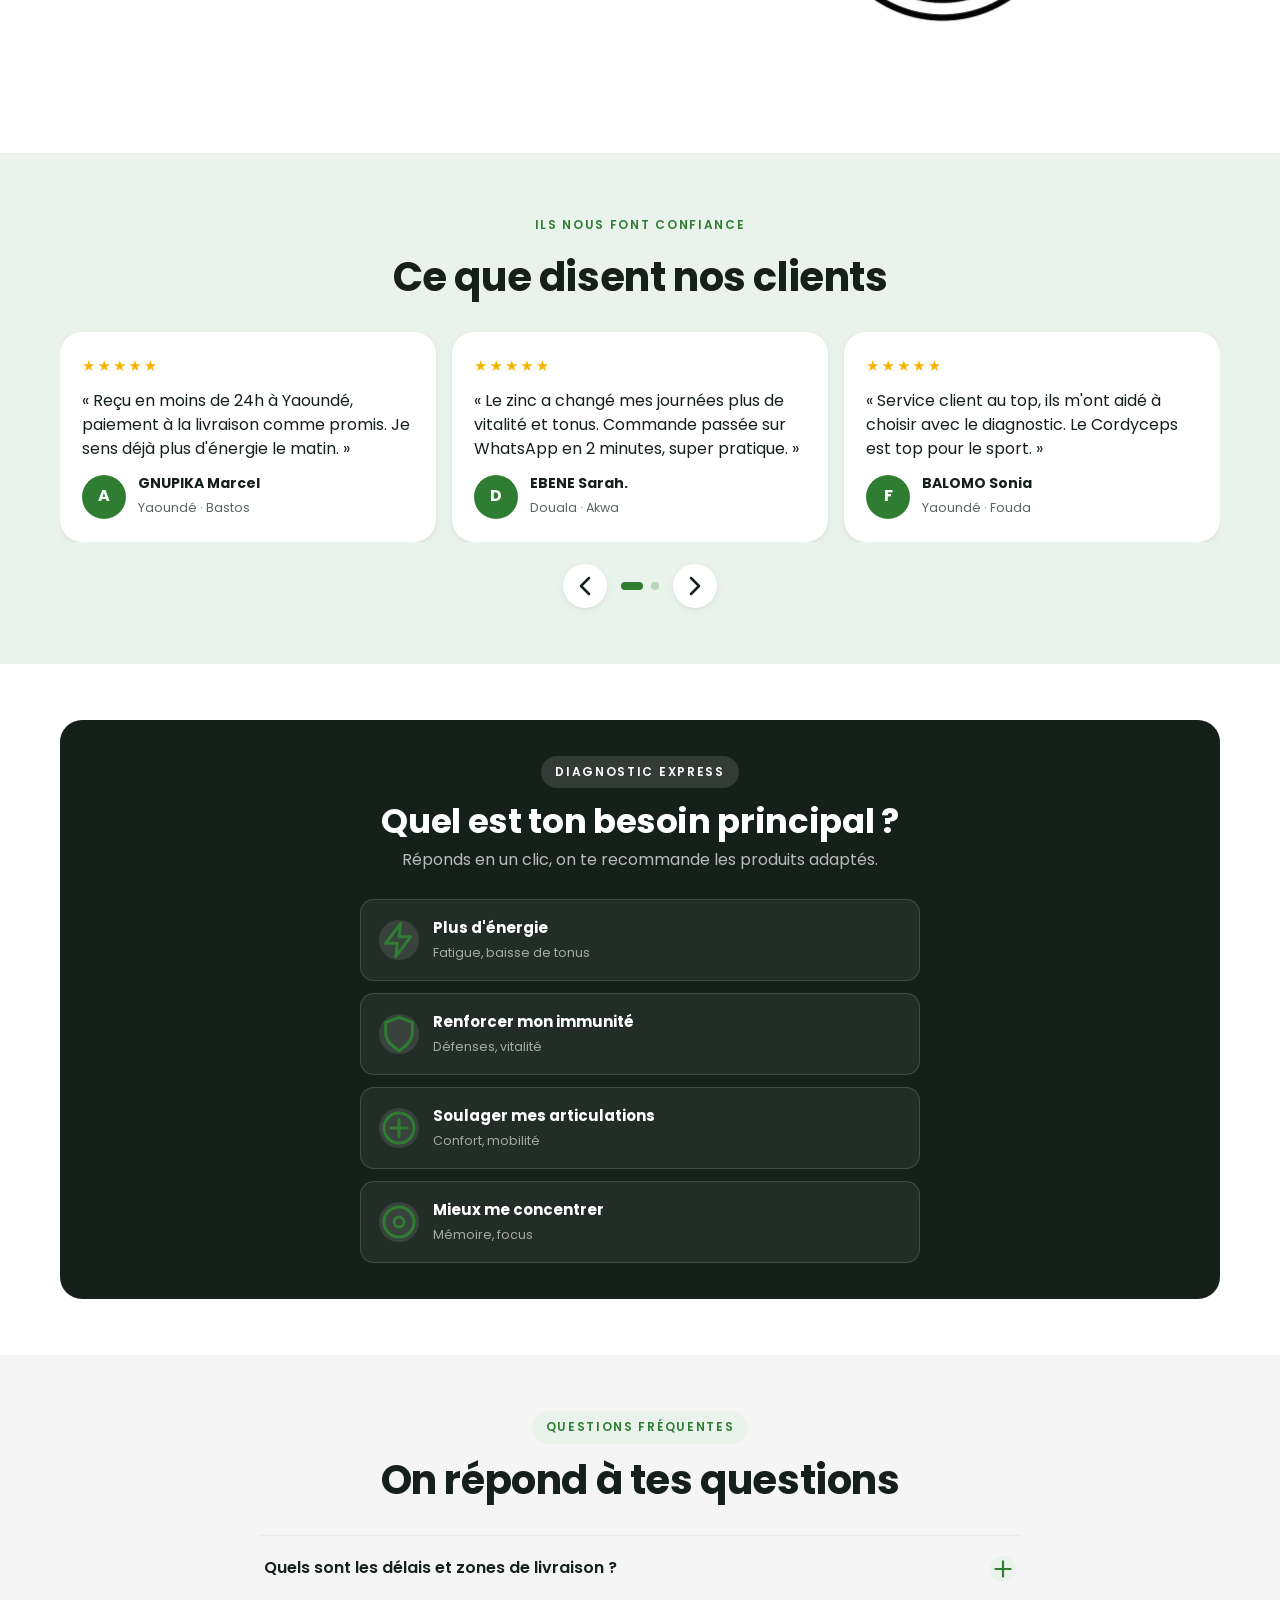
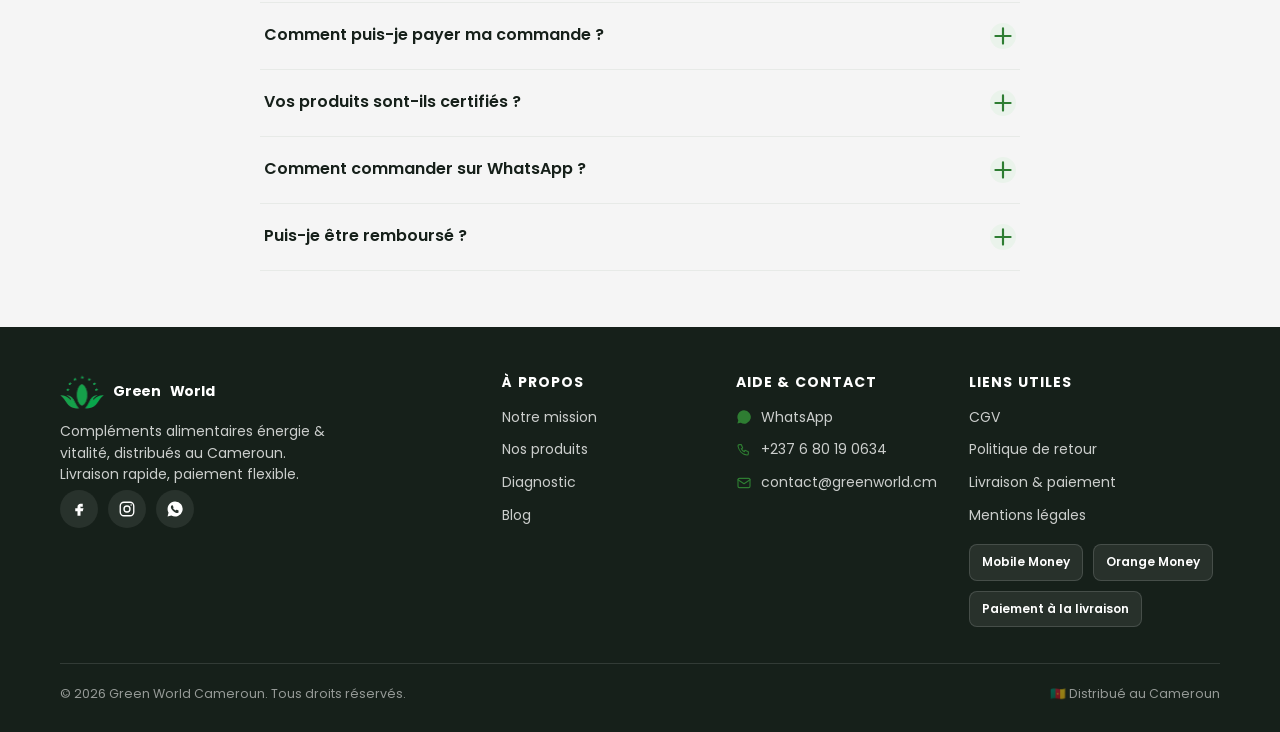
==== commit fbe8981a: "2026-06-09 - Ajout du panel panier : ouverture au clic, gestion des quantites, total et commande Wha" ====
--- a/index.html
+++ b/index.html
@@ -60,6 +60,7 @@
 
 <!-- Drawer mobile -->
 <div class="drawer-overlay" id="drawerOverlay"></div>
+<!-- Cart overlay (séparé pour ne pas interférer avec le drawer) -->
 <aside class="drawer" id="drawer" aria-label="Menu mobile">
   <div class="drawer-head">
     <span class="logo"><img class="leaf" src="assets/logo-mark.png" alt="" aria-hidden="true">Green<span>World</span></span>
@@ -83,6 +84,38 @@
   </div>
 </aside>
 
+<!-- ======================================================================
+     CART PANEL
+     ====================================================================== -->
+<div class="drawer-overlay" id="cartPanelOverlay"></div>
+<aside class="drawer" id="cartPanel" aria-label="Panier">
+  <div class="drawer-head">
+    <span style="font-weight:700;font-size:17px;">Mon panier</span>
+    <button class="icon-btn" id="cartClose" aria-label="Fermer le panier">
+      <svg viewBox="0 0 24 24" fill="none" stroke="currentColor" stroke-width="1.8" stroke-linecap="round"><path d="M6 6l12 12M18 6L6 18"/></svg>
+    </button>
+  </div>
+  <div id="cartEmpty" class="cart-empty">
+    <svg viewBox="0 0 24 24" fill="none" stroke="currentColor" stroke-width="1.5" stroke-linecap="round" stroke-linejoin="round"><path d="M6 6h15l-1.5 9h-12L5 3H2"/><circle cx="9" cy="20" r="1.4"/><circle cx="18" cy="20" r="1.4"/></svg>
+    <p>Ton panier est vide.</p>
+    <small>Ajoute des produits pour commencer.</small>
+  </div>
+  <div id="cartContent" class="cart-content" style="display:none">
+    <div id="cartItemsList" class="cart-items-list"></div>
+    <div class="cart-footer">
+      <div class="cart-total-row">
+        <span>Total estimé</span>
+        <strong id="cartTotal">0 FCFA</strong>
+      </div>
+      <button class="btn btn-whats btn-block" id="cartWhatsApp">
+        <svg viewBox="0 0 24 24" fill="currentColor"><path d="M12 2a10 10 0 0 0-8.6 15l-1.3 4.9 5-1.3A10 10 0 1 0 12 2Zm5.3 14.1c-.2.6-1.3 1.2-1.8 1.2-.5.1-1 .1-1.7-.1-.4-.1-.9-.3-1.6-.6-2.7-1.2-4.5-4-4.6-4.2-.1-.2-1.1-1.5-1.1-2.8 0-1.3.7-2 .9-2.2.2-.3.5-.3.7-.3h.5c.2 0 .4 0 .6.5l.8 1.9c.1.2.1.4 0 .5l-.4.5c-.1.2-.3.3-.1.6.1.3.6 1 1.3 1.6.9.8 1.6 1 1.9 1.2.2.1.4.1.5-.1l.6-.8c.2-.2.4-.2.6-.1l1.8.9c.2.1.4.2.4.3.1.1.1.6-.1 1.1Z"/></svg>
+        Commander sur WhatsApp
+      </button>
+      <button id="cartClear" class="cart-clear-btn">Vider le panier</button>
+    </div>
+  </div>
+</aside>
+
 <main>
 
 <!-- ======================================================================
@@ -165,7 +198,7 @@
           <p class="desc">Champignon adaptogène pour l'endurance et l'énergie naturelle.</p>
           <div class="price">17 000 FCFA</div>
           <div class="card-actions">
-            <button class="btn btn-green btn-block" data-add="Cordyceps">Ajouter au panier</button>
+            <button class="btn btn-green btn-block" data-add="Cordyceps" data-price="17000">Ajouter au panier</button>
             <button class="btn btn-whats btn-block" data-wa="Cordyceps">Commander sur WhatsApp</button>
           </div>
         </div>
@@ -178,7 +211,7 @@
           <p class="desc">Soutient les défenses immunitaires et la santé de la peau.</p>
           <div class="price">12 000 FCFA</div>
           <div class="card-actions">
-            <button class="btn btn-green btn-block" data-add="Zinc">Ajouter au panier</button>
+            <button class="btn btn-green btn-block" data-add="Zinc" data-price="12000">Ajouter au panier</button>
             <button class="btn btn-whats btn-block" data-wa="Zinc">Commander sur WhatsApp</button>
           </div>
         </div>
@@ -191,7 +224,7 @@
           <p class="desc">Le complexe complet pour combler les carences du quotidien.</p>
           <div class="price">17 000 FCFA</div>
           <div class="card-actions">
-            <button class="btn btn-green btn-block" data-add="Multivitamines">Ajouter au panier</button>
+            <button class="btn btn-green btn-block" data-add="Multivitamines" data-price="17000">Ajouter au panier</button>
             <button class="btn btn-whats btn-block" data-wa="Multivitamines">Commander sur WhatsApp</button>
           </div>
         </div>
@@ -204,7 +237,7 @@
           <p class="desc">Favorise la mémoire, la concentration et la circulation.</p>
           <div class="price">17 500 FCFA</div>
           <div class="card-actions">
-            <button class="btn btn-green btn-block" data-add="Ginkgo Biloba">Ajouter au panier</button>
+            <button class="btn btn-green btn-block" data-add="Ginkgo Biloba" data-price="17500">Ajouter au panier</button>
             <button class="btn btn-whats btn-block" data-wa="Ginkgo Biloba">Commander sur WhatsApp</button>
           </div>
         </div>
@@ -217,7 +250,7 @@
           <p class="desc">Huile de poisson riche en Oméga-3 pour le cœur et le cerveau.</p>
           <div class="price">17 500 FCFA</div>
           <div class="card-actions">
-            <button class="btn btn-green btn-block" data-add="Deep Sea Fish Oil">Ajouter au panier</button>
+            <button class="btn btn-green btn-block" data-add="Deep Sea Fish Oil" data-price="17500">Ajouter au panier</button>
             <button class="btn btn-whats btn-block" data-wa="Deep Sea Fish Oil">Commander sur WhatsApp</button>
           </div>
         </div>
@@ -230,7 +263,7 @@
           <p class="desc">Confort articulaire et souplesse pour rester actif.</p>
           <div class="price">19 000 FCFA</div>
           <div class="card-actions">
-            <button class="btn btn-green btn-block" data-add="Arthropower">Ajouter au panier</button>
+            <button class="btn btn-green btn-block" data-add="Arthropower" data-price="19000">Ajouter au panier</button>
             <button class="btn btn-whats btn-block" data-wa="Arthropower">Commander sur WhatsApp</button>
           </div>
         </div>
@@ -243,7 +276,7 @@
           <p class="desc">Protéines de soja pour l'équilibre hormonal et la forme.</p>
           <div class="price">15 500 <small>FCFA</small></div>
           <div class="card-actions">
-            <button class="btn btn-green btn-block" data-add="Soy Power">Ajouter au panier</button>
+            <button class="btn btn-green btn-block" data-add="Soy Power" data-price="15500">Ajouter au panier</button>
             <button class="btn btn-whats btn-block" data-wa="Soy Power">Commander sur WhatsApp</button>
           </div>
         </div>
@@ -256,7 +289,7 @@
           <p class="desc">Tonus, vitalité et performance pour les journées intenses.</p>
           <div class="price">18 000 FCFA</div>
           <div class="card-actions">
-            <button class="btn btn-green btn-block" data-add="Vigpower">Ajouter au panier</button>
+            <button class="btn btn-green btn-block" data-add="Vigpower" data-price="18000">Ajouter au panier</button>
             <button class="btn btn-whats btn-block" data-wa="Vigpower">Commander sur WhatsApp</button>
           </div>
         </div>
--- a/assets/styles.css
+++ b/assets/styles.css
@@ -400,3 +400,45 @@
 }
 .toast.show { opacity: 1; visibility: visible; transform: translate(-50%, 0); }
 .toast svg { width: 18px; height: 18px; color: var(--whats); }
+
+/* =========================================================================
+   CART PANEL
+   ========================================================================= */
+.cart-empty {
+  flex: 1; display: flex; flex-direction: column; align-items: center;
+  justify-content: center; text-align: center;
+  padding: 32px var(--gut); color: var(--ink-soft); gap: 10px;
+}
+.cart-empty svg { width: 52px; height: 52px; color: var(--line); }
+.cart-empty p { font-size: 15px; font-weight: 600; }
+.cart-empty small { font-size: 13px; }
+
+.cart-content { flex: 1; display: flex; flex-direction: column; overflow: hidden; }
+.cart-items-list { flex: 1; overflow-y: auto; padding: 4px var(--gut) 0; }
+
+.cart-item { display: flex; flex-direction: column; gap: 7px; padding: 14px 0; border-bottom: 1px solid var(--line); }
+.cart-item-info { display: flex; justify-content: space-between; align-items: center; gap: 8px; }
+.cart-item-name { font-weight: 600; font-size: 14px; }
+.cart-item-subtotal { font-size: 14px; font-weight: 700; color: var(--green); white-space: nowrap; }
+.cart-item-row2 { display: flex; align-items: center; gap: 6px; }
+.cart-qty-btn {
+  width: 28px; height: 28px; border-radius: var(--r-pill);
+  background: var(--gray); font-size: 17px; font-weight: 700;
+  display: grid; place-items: center; line-height: 1; flex: none;
+}
+.cart-qty-btn:hover { background: var(--green-tint); color: var(--green); }
+.cart-qty { font-weight: 600; min-width: 22px; text-align: center; font-size: 15px; }
+.cart-unit-price { font-size: 12px; color: var(--ink-soft); }
+.cart-remove { margin-left: auto; color: var(--ink-soft); display: grid; place-items: center; padding: 4px; }
+.cart-remove:hover { color: #e53935; }
+.cart-remove svg { width: 15px; height: 15px; }
+
+.cart-footer { padding: 14px var(--gut) 22px; border-top: 1px solid var(--line); background: #fff; }
+.cart-total-row { display: flex; justify-content: space-between; align-items: center; margin-bottom: 14px; font-size: 15px; }
+.cart-total-row strong { font-size: 20px; color: var(--ink); }
+.cart-footer .btn { font-size: 15px; }
+.cart-clear-btn {
+  font-size: 13px; color: var(--ink-soft); text-decoration: underline;
+  margin-top: 12px; width: 100%; text-align: center; display: block;
+}
+.cart-clear-btn:hover { color: #e53935; }
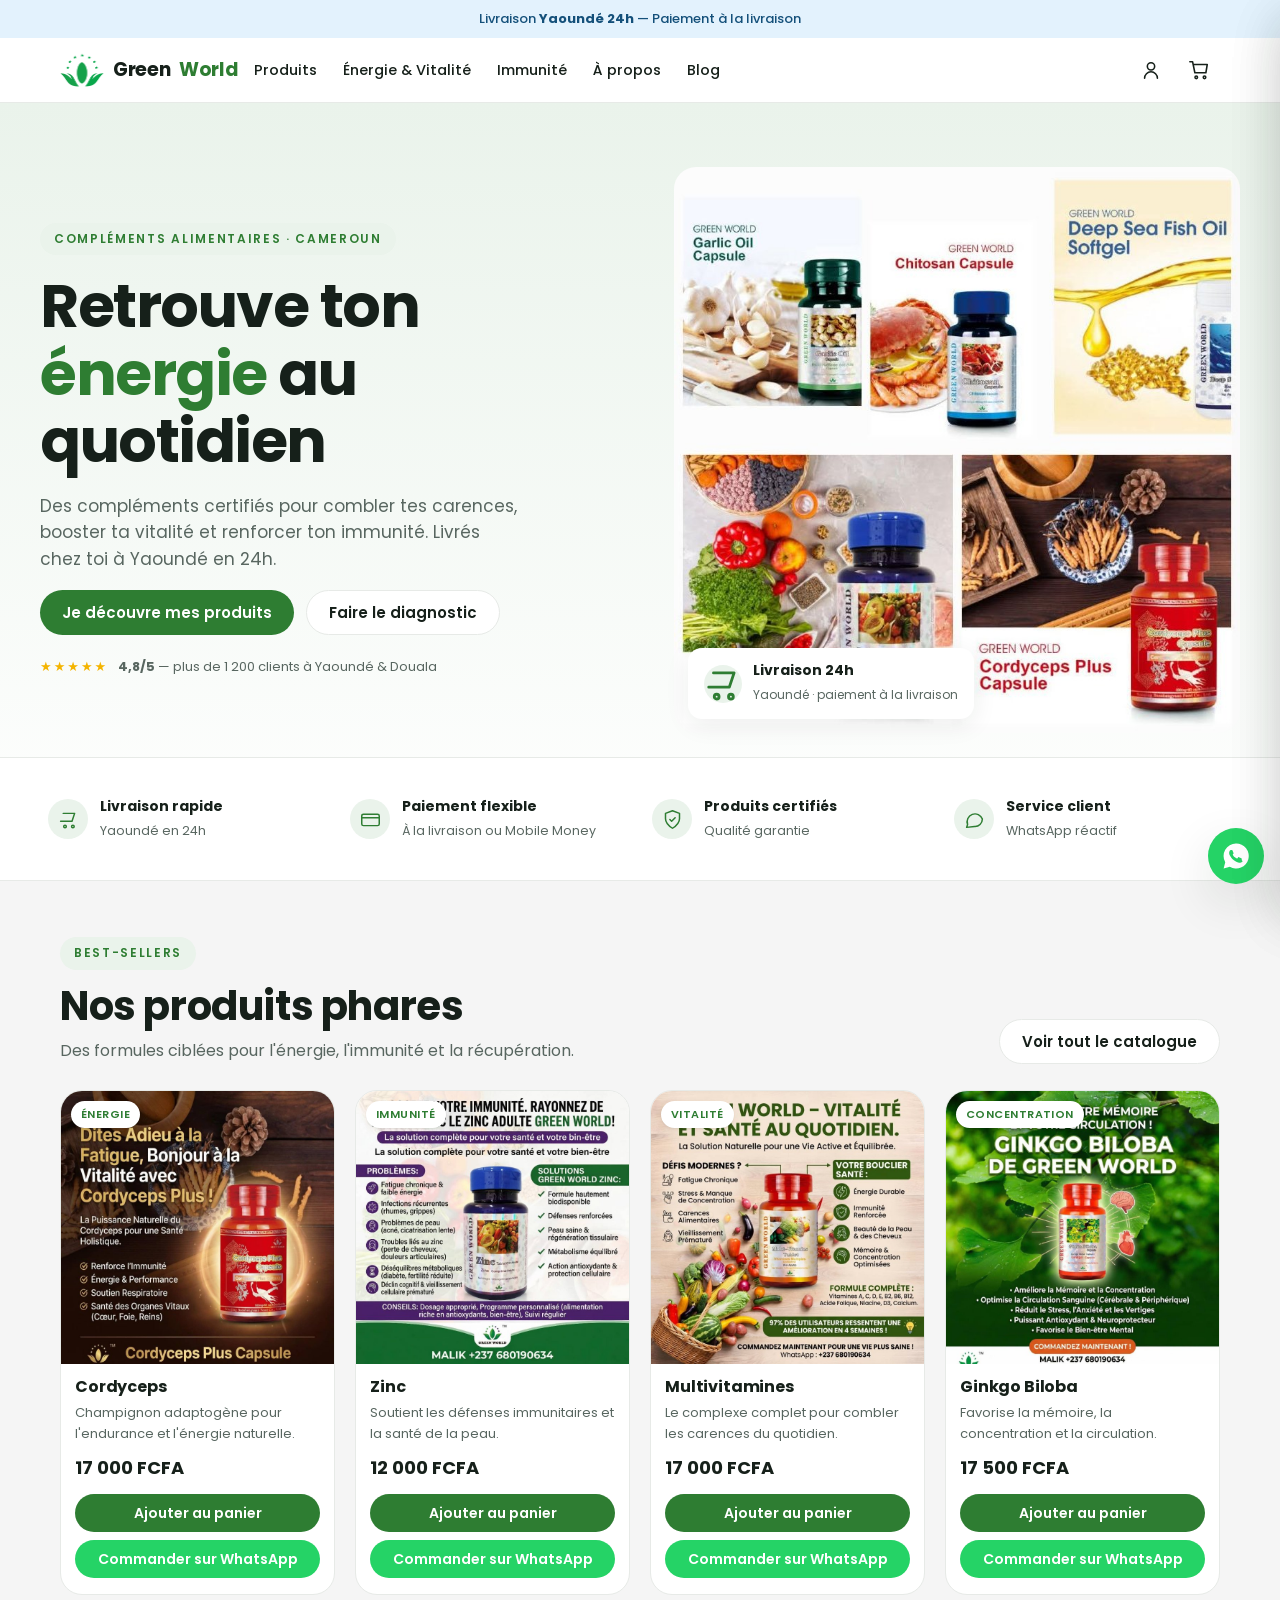
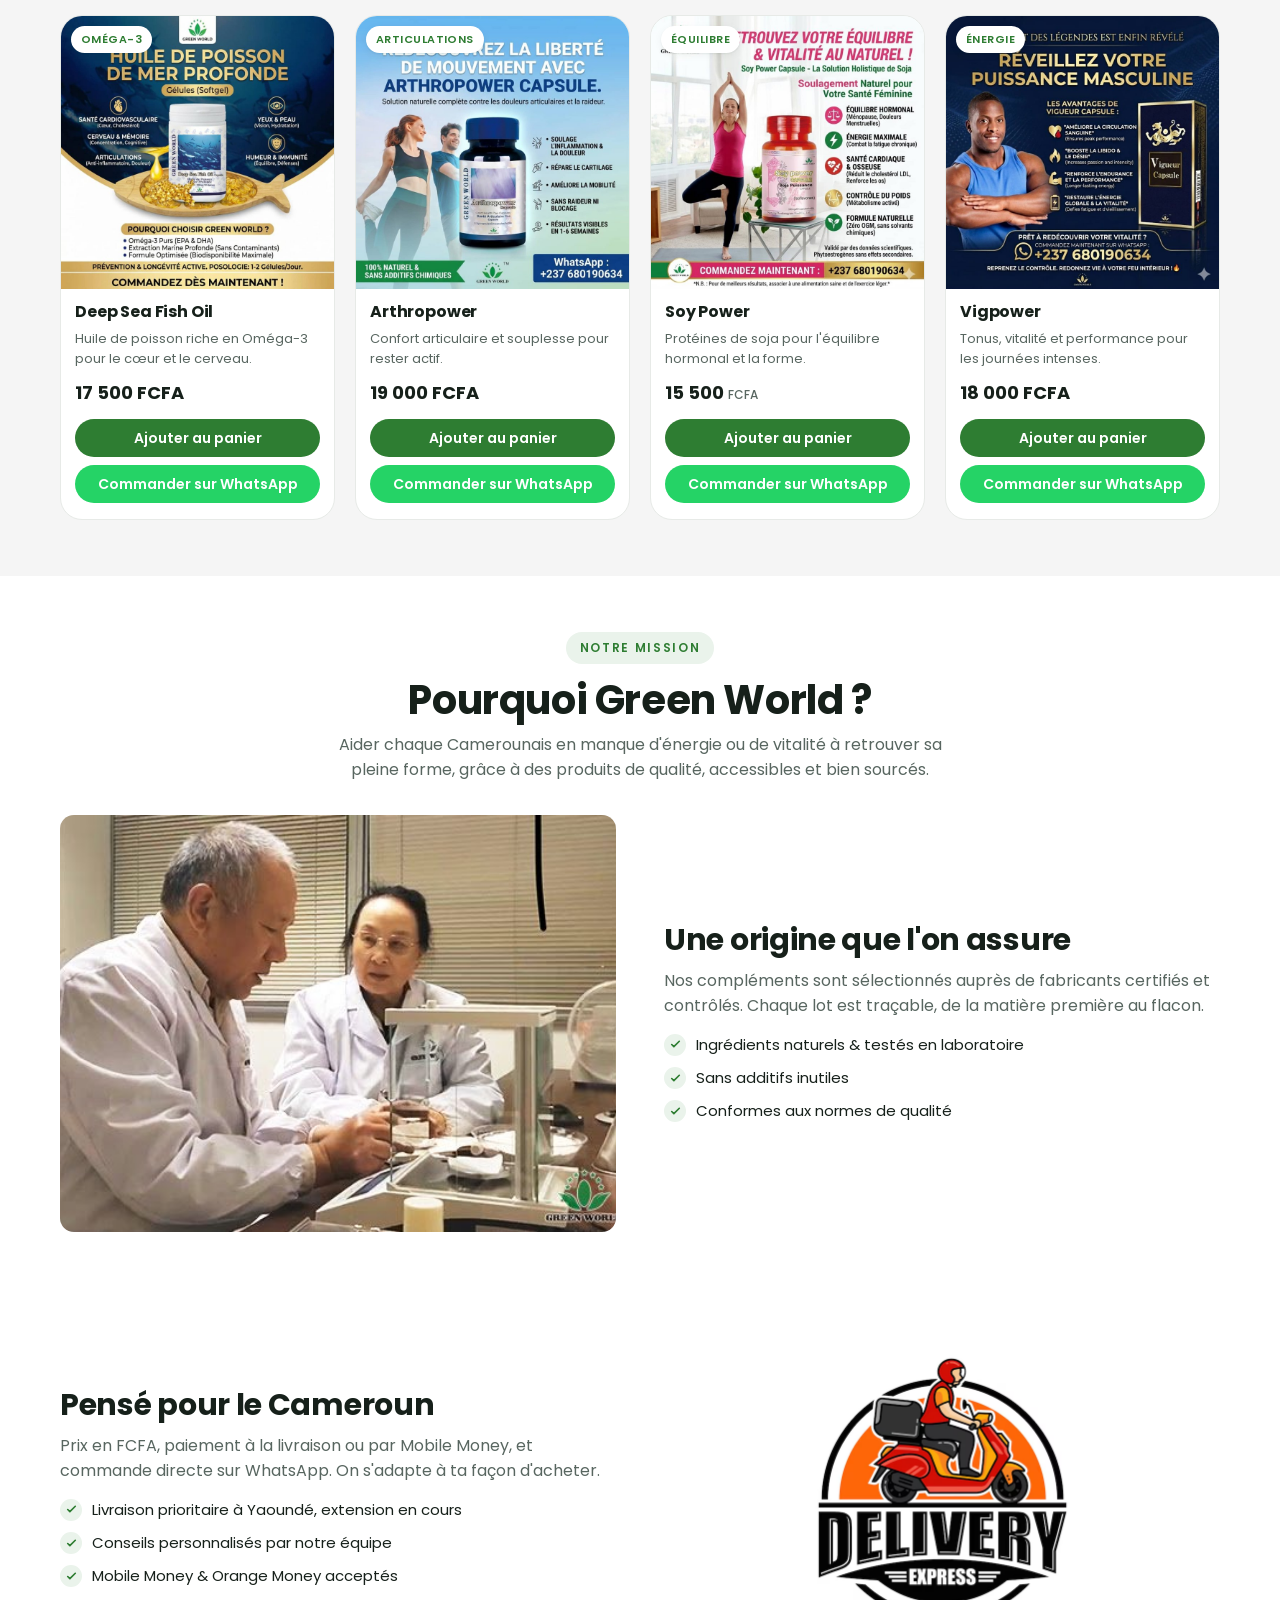
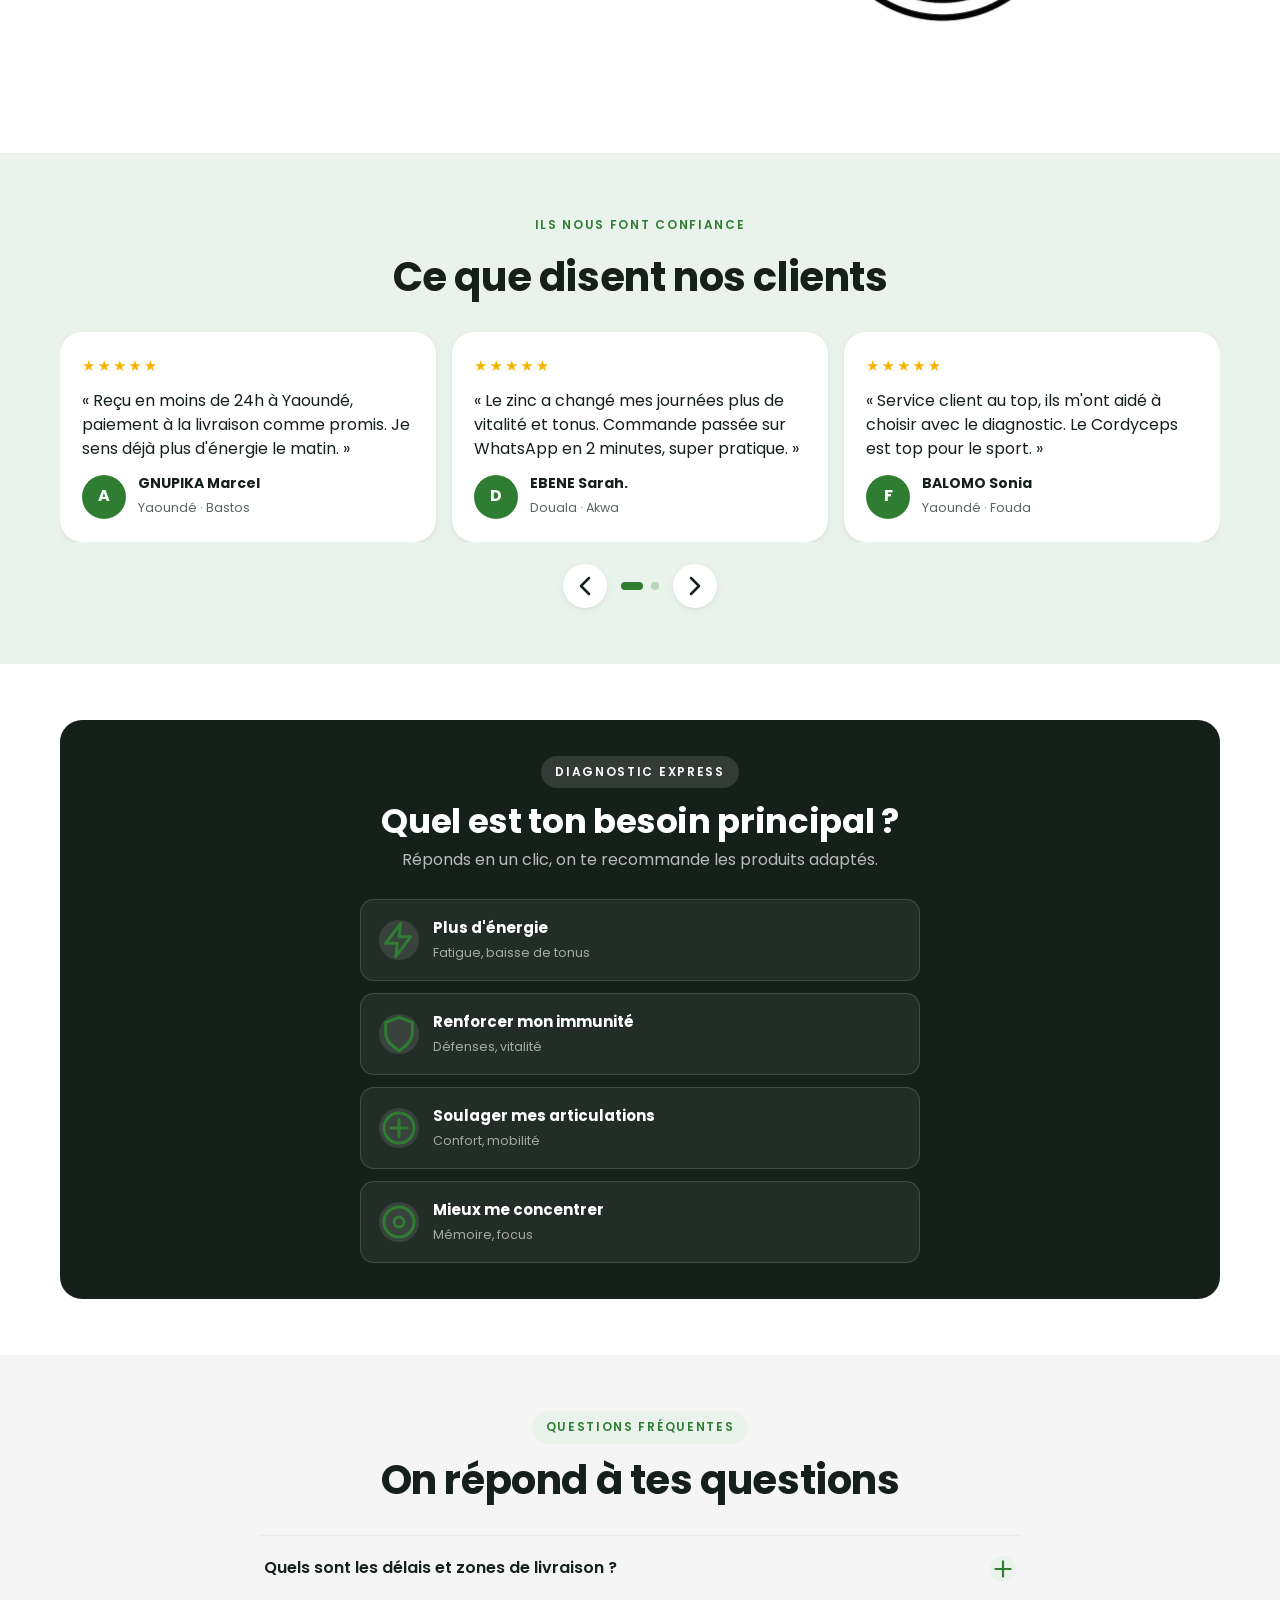
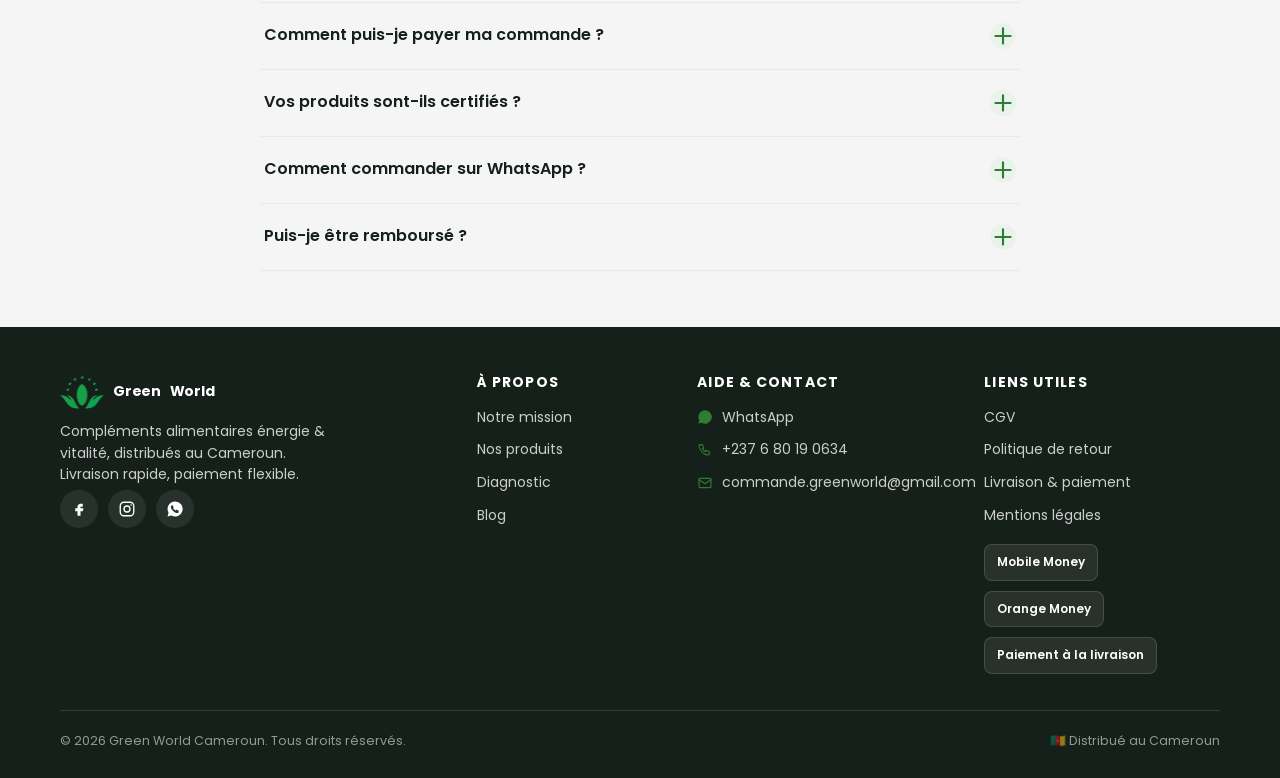
==== commit b784a936: "2026-06-09 - Mise a jour adresse email de contact : commande.greenworld@gmail.com" ====
--- a/index.html
+++ b/index.html
@@ -495,7 +495,7 @@
         <ul>
           <li class="contact-line"><svg viewBox="0 0 24 24" fill="currentColor"><path d="M12 2a10 10 0 0 0-8.6 15l-1.3 4.9 5-1.3A10 10 0 1 0 12 2Z"/></svg> <a data-wa-generic target="_blank" rel="noopener">WhatsApp</a></li>
           <li class="contact-line"><svg viewBox="0 0 24 24" fill="none" stroke="currentColor" stroke-width="1.7" stroke-linecap="round" stroke-linejoin="round"><path d="M5 4h3l2 5-2 1c1 2 2.5 3.5 4.5 4.5l1-2 5 2v3c0 1-1 2-2 2A16 16 0 0 1 3 6c0-1 1-2 2-2Z"/></svg> <span data-wa-phone>+237 6 80 19 06 34</span></li>
-          <li class="contact-line"><svg viewBox="0 0 24 24" fill="none" stroke="currentColor" stroke-width="1.7" stroke-linecap="round" stroke-linejoin="round"><rect x="3" y="5" width="18" height="14" rx="2"/><path d="m3 7 9 6 9-6"/></svg> contact@greenworld.cm</li>
+          <li class="contact-line"><svg viewBox="0 0 24 24" fill="none" stroke="currentColor" stroke-width="1.7" stroke-linecap="round" stroke-linejoin="round"><rect x="3" y="5" width="18" height="14" rx="2"/><path d="m3 7 9 6 9-6"/></svg> commande.greenworld@gmail.com</li>
         </ul>
       </div>
 
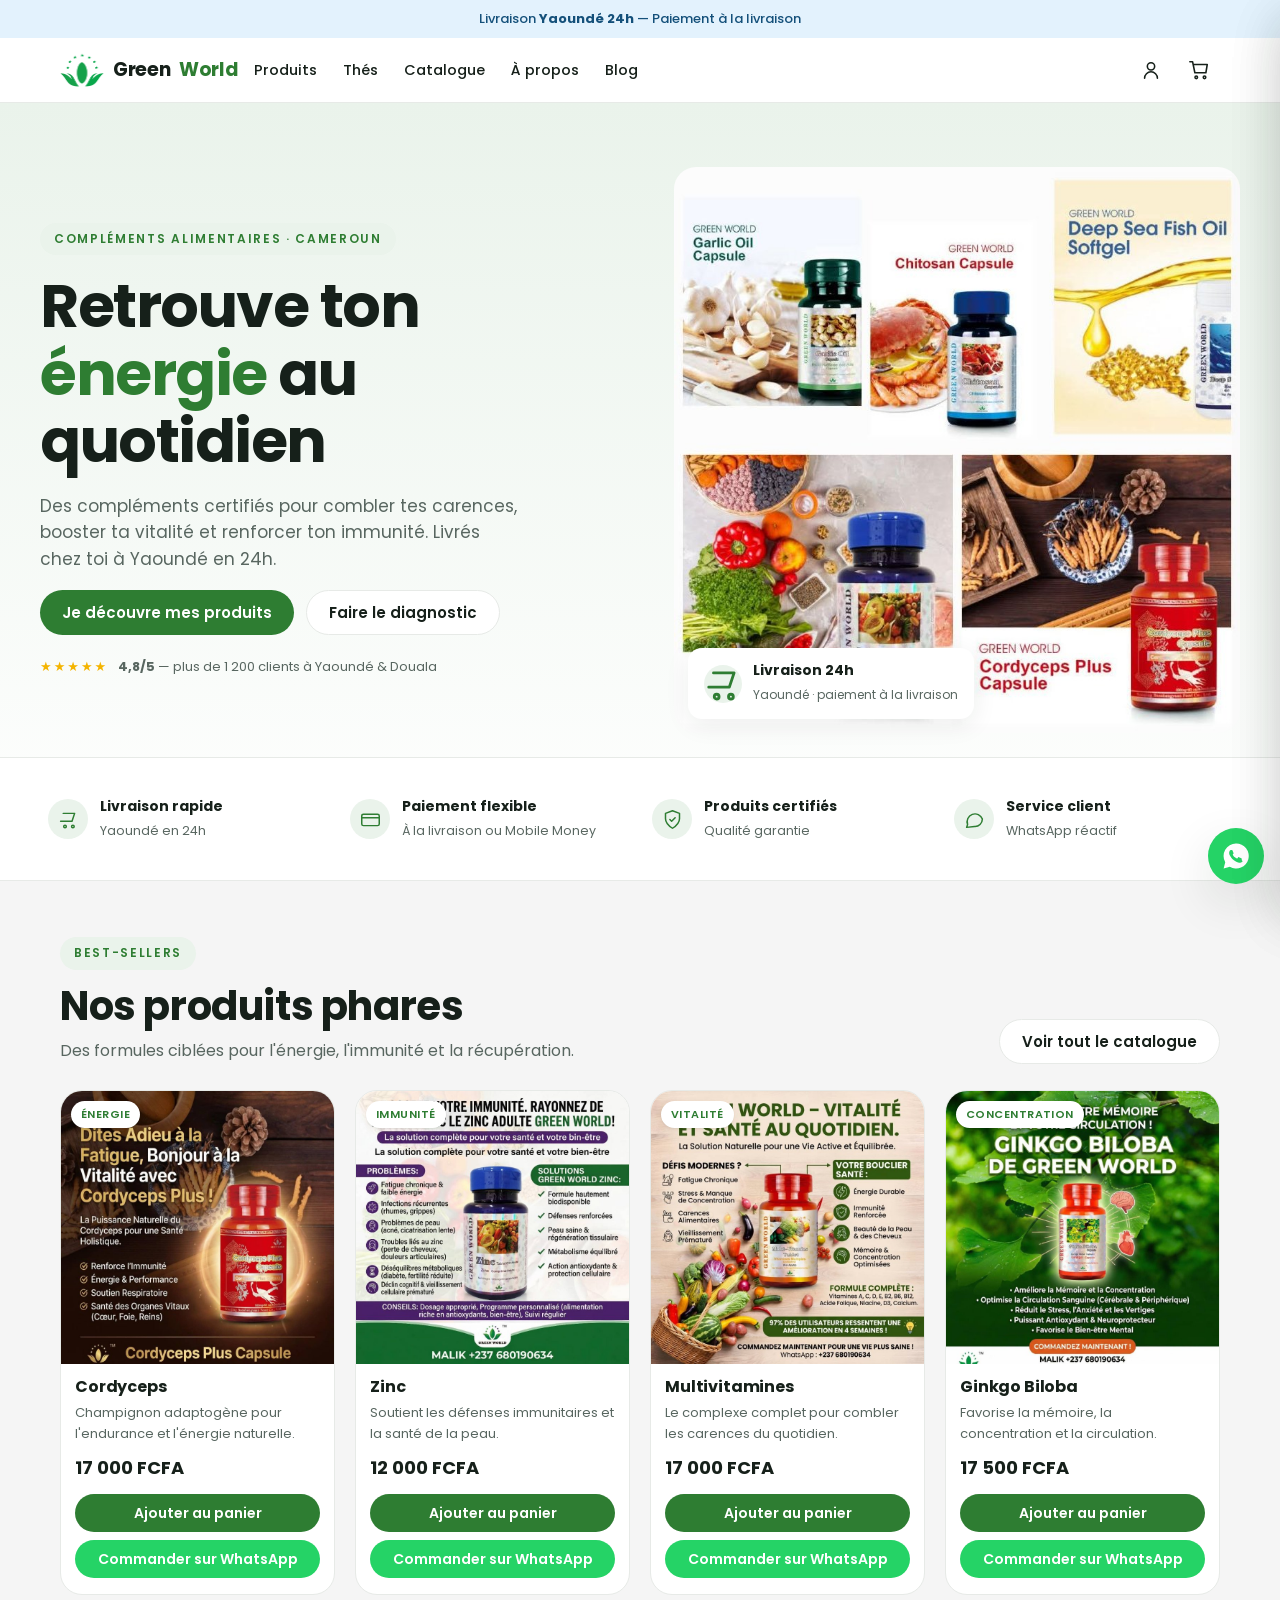
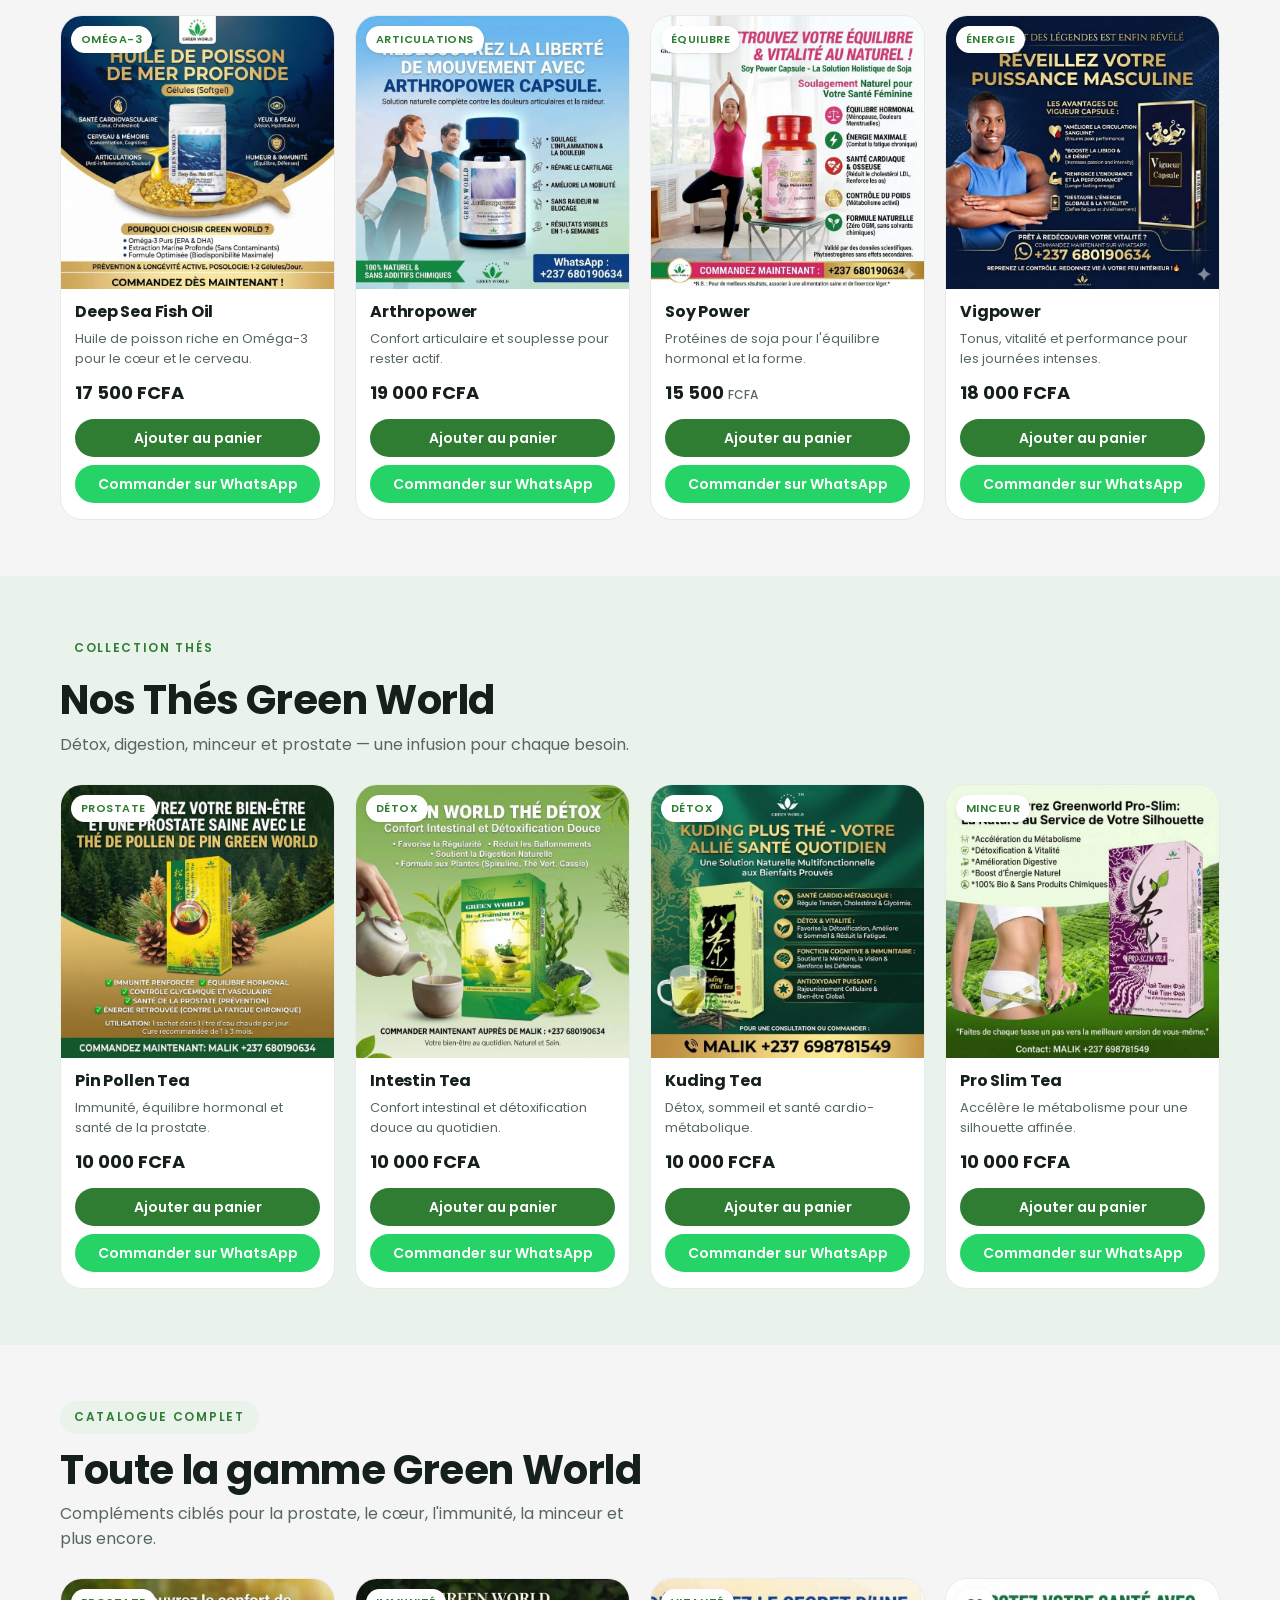
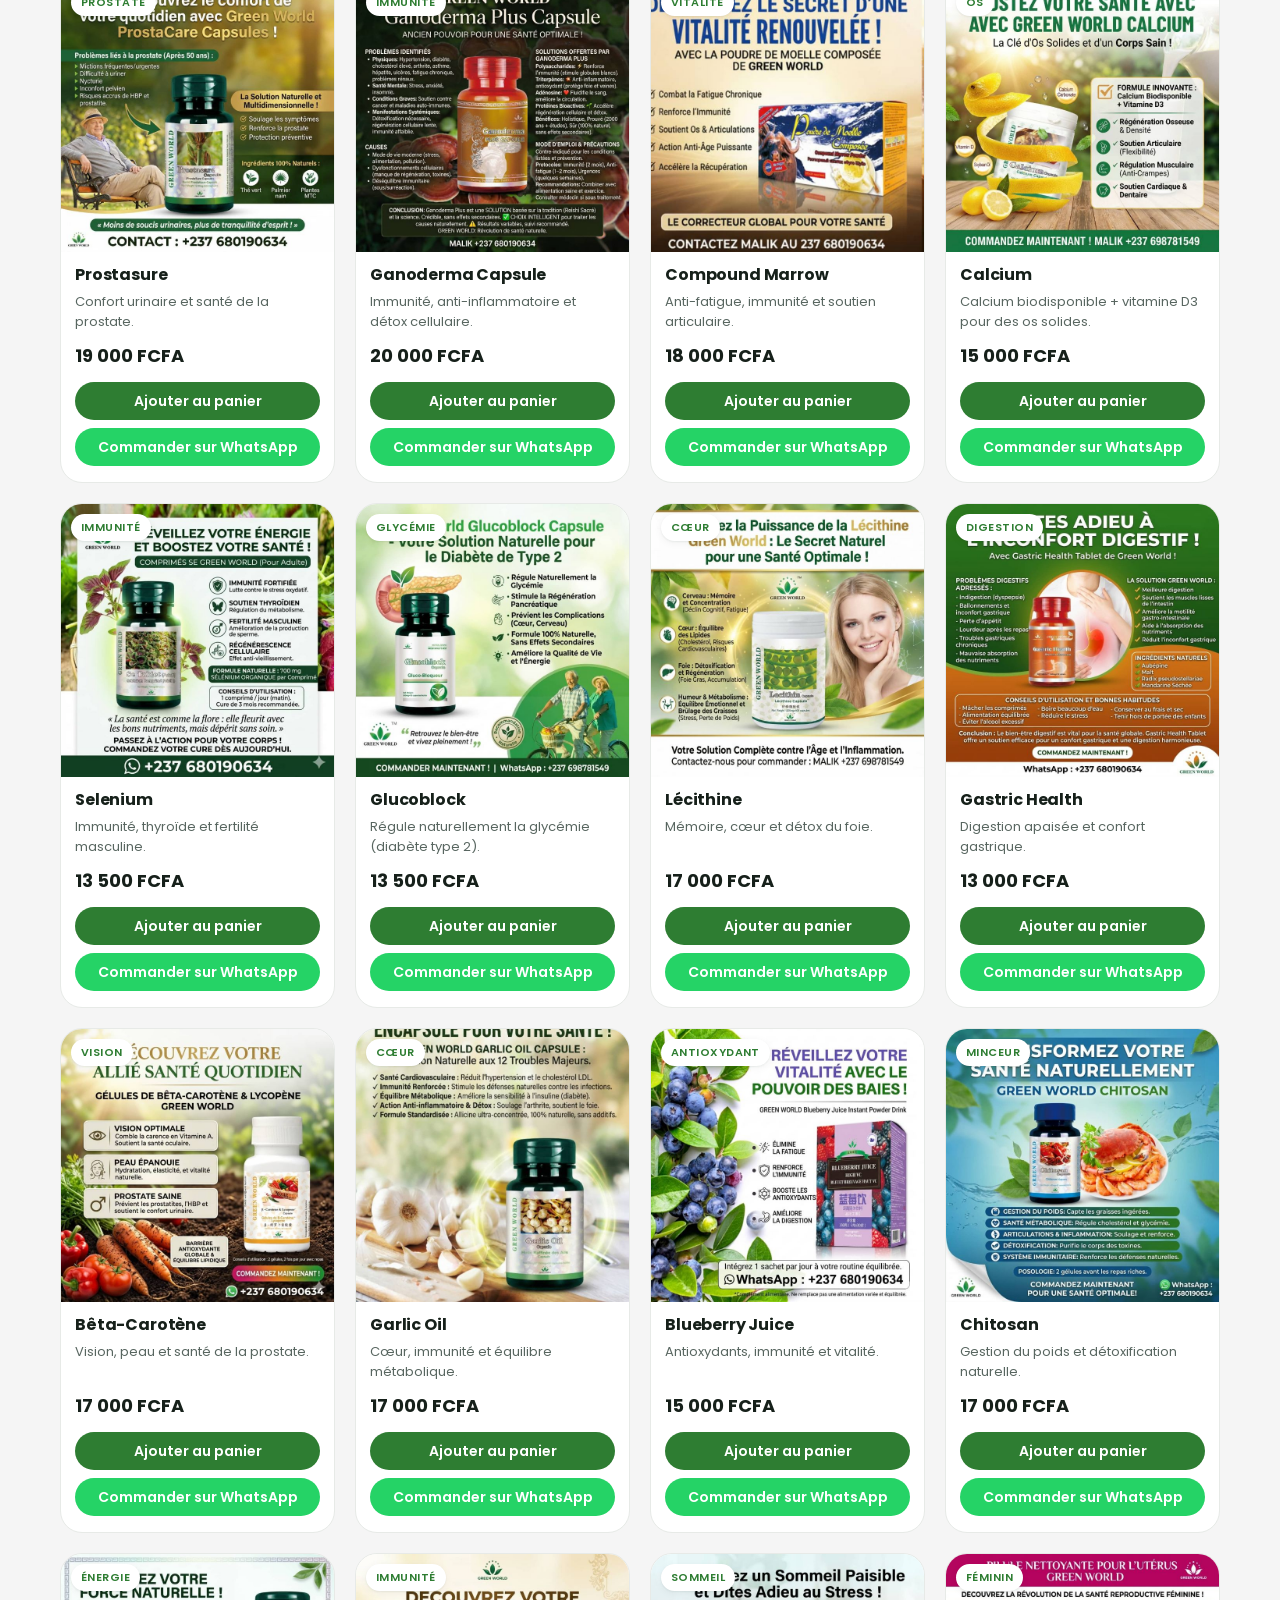
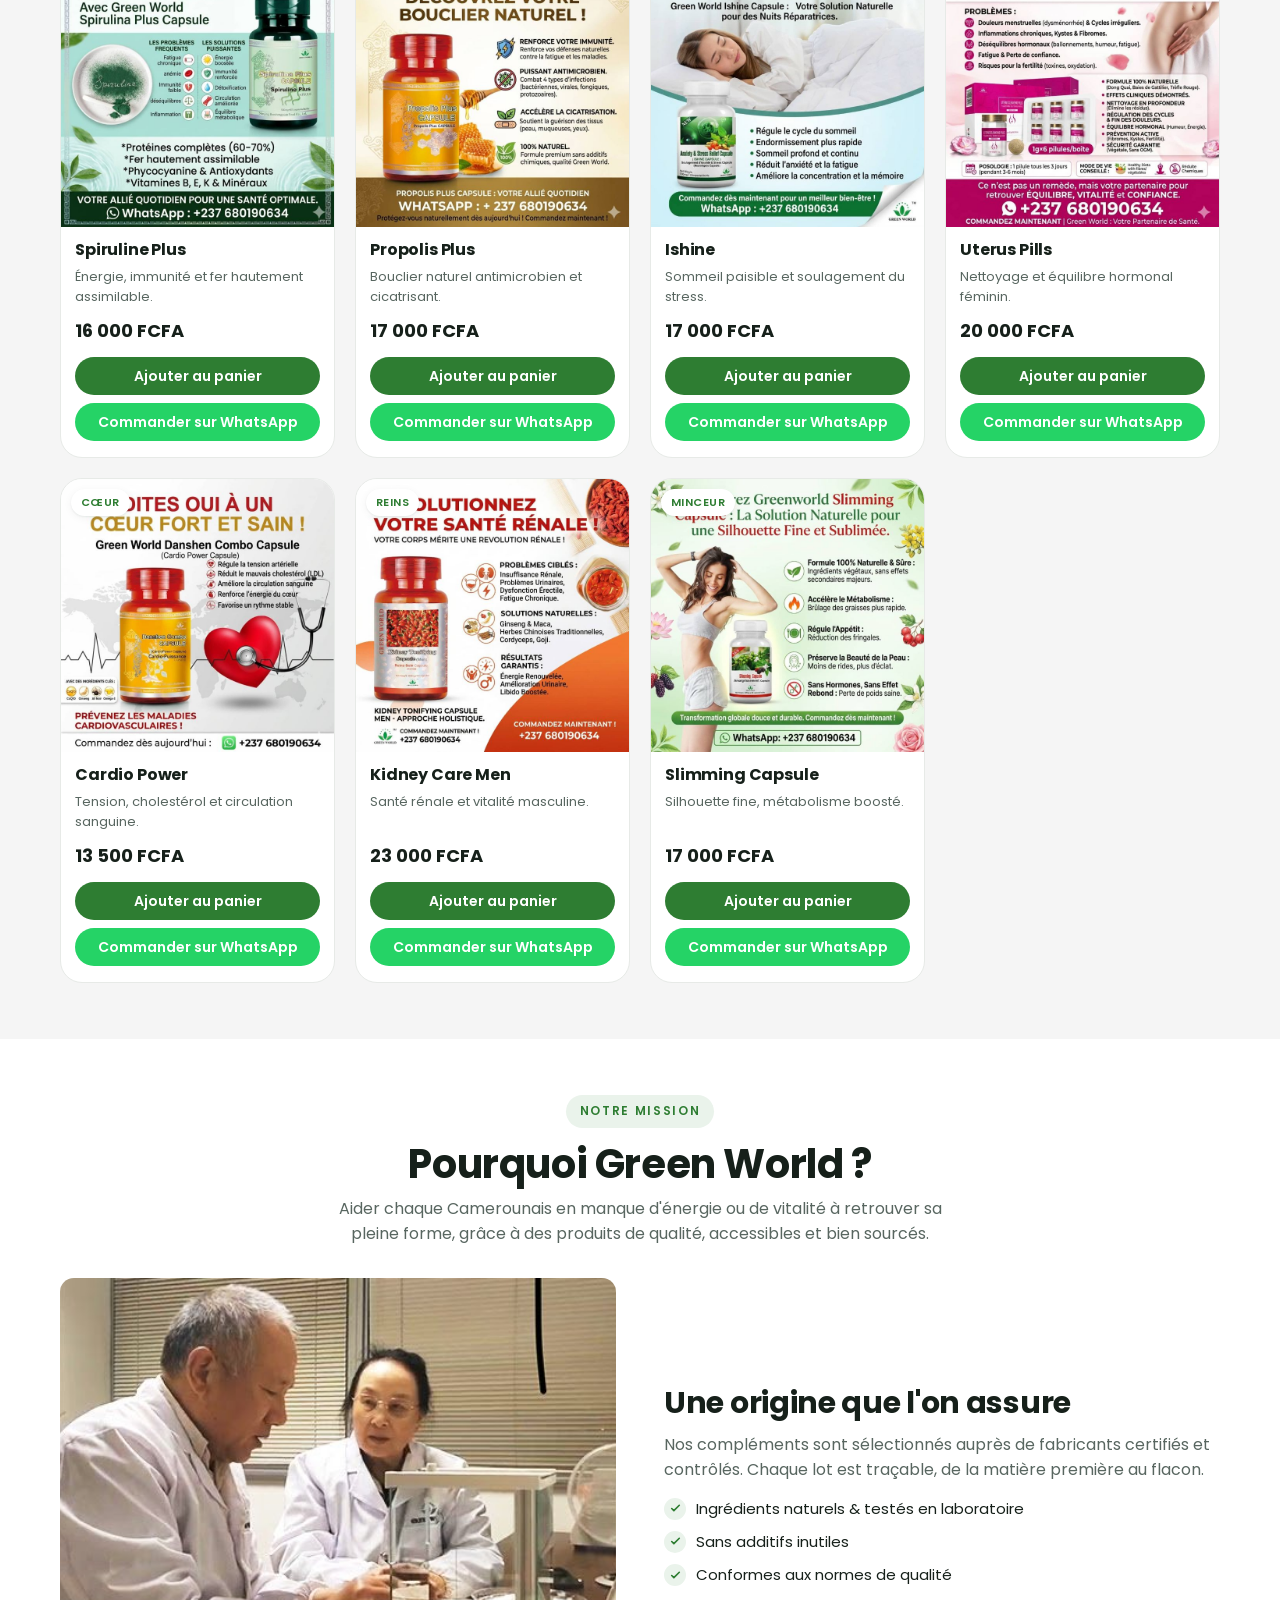
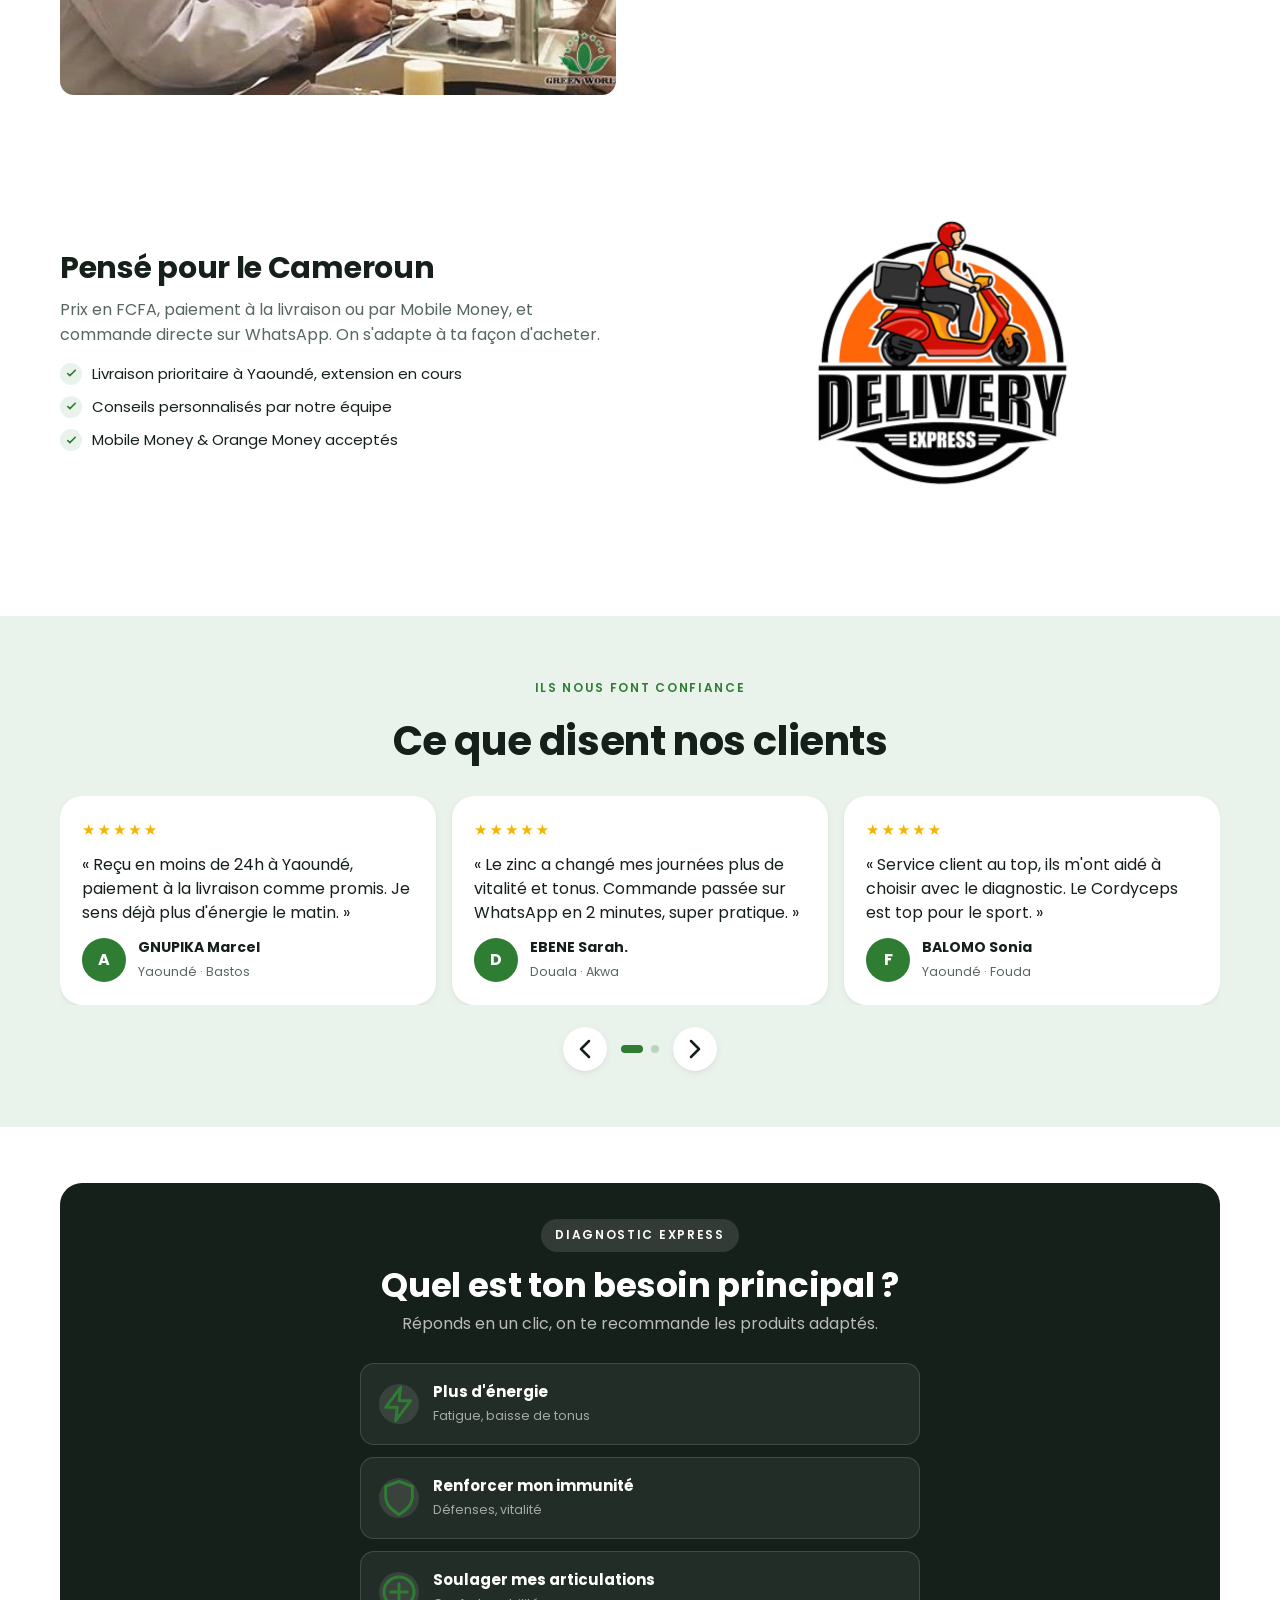
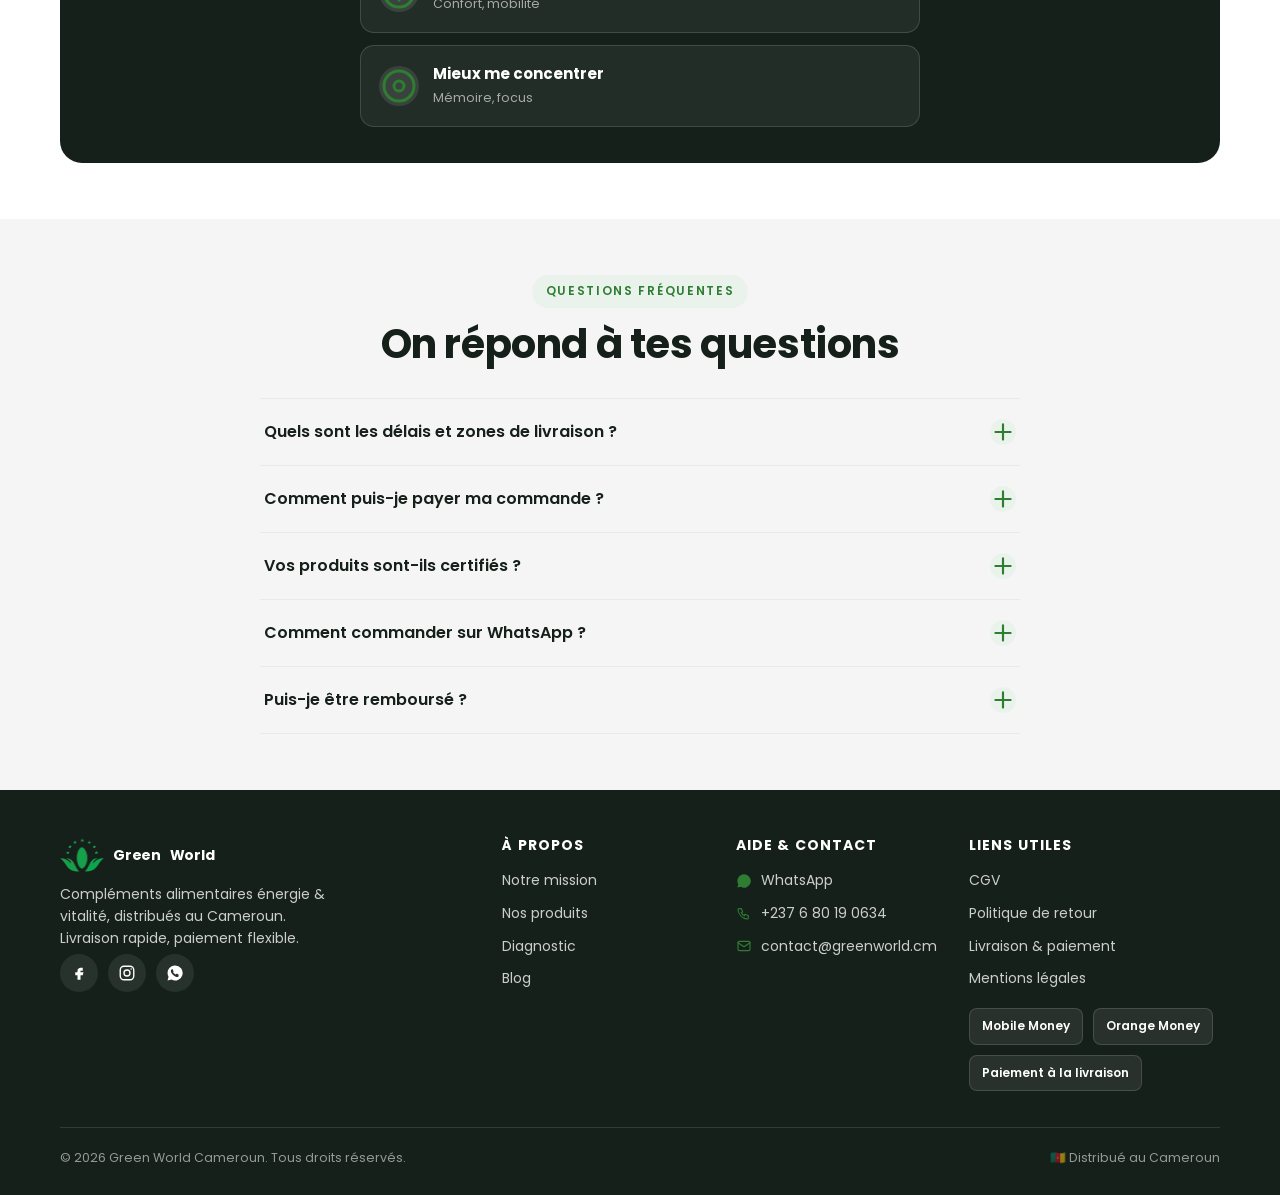
==== commit 1873b1ae: "2026-07-28 - Ajout de 23 nouveaux produits (thes + catalogue complet), refonte du panier - Nouvelle " ====
--- a/index.html
+++ b/index.html
@@ -10,6 +10,18 @@
 <link href="https://fonts.googleapis.com/css2?family=Poppins:wght@400;500;600;700;800&display=swap" rel="stylesheet">
 <link rel="icon" type="image/png" href="assets/logo-mark.png">
 <link rel="stylesheet" href="assets/styles.css">
+<!-- Meta Pixel -->
+<script>
+!function(f,b,e,v,n,t,s){if(f.fbq)return;n=f.fbq=function(){n.callMethod?
+n.callMethod.apply(n,arguments):n.queue.push(arguments)};if(!f._fbq)f._fbq=n;
+n.push=n;n.loaded=!0;n.version='2.0';n.queue=[];t=b.createElement(e);t.async=!0;
+t.src=v;s=b.getElementsByTagName(e)[0];s.parentNode.insertBefore(t,s)}(window,
+document,'script','https://connect.facebook.net/en_US/fbevents.js');
+fbq('init','2227771874699937');
+fbq('track','PageView');
+</script>
+<noscript><img height="1" width="1" style="display:none"
+src="https://www.facebook.com/tr?id=2227771874699937&ev=PageView&noscript=1"/></noscript>
 </head>
 <body>
 
@@ -35,8 +47,8 @@
     <nav class="nav-main" aria-label="Navigation principale">
       <ul>
         <li><a href="#produits">Produits</a></li>
-        <li><a href="#produits">Énergie &amp; Vitalité</a></li>
-        <li><a href="#produits">Immunité</a></li>
+        <li><a href="#thes">Thés</a></li>
+        <li><a href="#catalogue">Catalogue</a></li>
         <li><a href="#pourquoi">À propos</a></li>
         <li><a href="#faq">Blog</a></li>
       </ul>
@@ -47,7 +59,7 @@
       <button class="icon-btn" aria-label="Compte">
         <svg viewBox="0 0 24 24" fill="none" stroke="currentColor" stroke-width="1.7" stroke-linecap="round" stroke-linejoin="round"><circle cx="12" cy="8" r="4"/><path d="M5 21c0-3.9 3.1-7 7-7s7 3.1 7 7"/></svg>
       </button>
-      <button class="icon-btn" aria-label="Panier">
+      <button class="icon-btn" aria-label="Panier" data-cart-open>
         <svg viewBox="0 0 24 24" fill="none" stroke="currentColor" stroke-width="1.7" stroke-linecap="round" stroke-linejoin="round"><path d="M6 6h15l-1.5 9h-12L5 3H2"/><circle cx="9" cy="20" r="1.4"/><circle cx="18" cy="20" r="1.4"/></svg>
         <span class="cart-count" style="display:none">0</span>
       </button>
@@ -60,7 +72,6 @@
 
 <!-- Drawer mobile -->
 <div class="drawer-overlay" id="drawerOverlay"></div>
-<!-- Cart overlay (séparé pour ne pas interférer avec le drawer) -->
 <aside class="drawer" id="drawer" aria-label="Menu mobile">
   <div class="drawer-head">
     <span class="logo"><img class="leaf" src="assets/logo-mark.png" alt="" aria-hidden="true">Green<span>World</span></span>
@@ -70,8 +81,8 @@
   </div>
   <nav>
     <a href="#produits">Produits</a>
-    <a href="#produits">Énergie &amp; Vitalité</a>
-    <a href="#produits">Immunité</a>
+    <a href="#thes">Thés</a>
+    <a href="#catalogue">Catalogue</a>
     <a href="#pourquoi">À propos</a>
     <a href="#diagnostic">Diagnostic</a>
     <a href="#faq">Blog &amp; FAQ</a>
@@ -84,38 +95,6 @@
   </div>
 </aside>
 
-<!-- ======================================================================
-     CART PANEL
-     ====================================================================== -->
-<div class="drawer-overlay" id="cartPanelOverlay"></div>
-<aside class="drawer" id="cartPanel" aria-label="Panier">
-  <div class="drawer-head">
-    <span style="font-weight:700;font-size:17px;">Mon panier</span>
-    <button class="icon-btn" id="cartClose" aria-label="Fermer le panier">
-      <svg viewBox="0 0 24 24" fill="none" stroke="currentColor" stroke-width="1.8" stroke-linecap="round"><path d="M6 6l12 12M18 6L6 18"/></svg>
-    </button>
-  </div>
-  <div id="cartEmpty" class="cart-empty">
-    <svg viewBox="0 0 24 24" fill="none" stroke="currentColor" stroke-width="1.5" stroke-linecap="round" stroke-linejoin="round"><path d="M6 6h15l-1.5 9h-12L5 3H2"/><circle cx="9" cy="20" r="1.4"/><circle cx="18" cy="20" r="1.4"/></svg>
-    <p>Ton panier est vide.</p>
-    <small>Ajoute des produits pour commencer.</small>
-  </div>
-  <div id="cartContent" class="cart-content" style="display:none">
-    <div id="cartItemsList" class="cart-items-list"></div>
-    <div class="cart-footer">
-      <div class="cart-total-row">
-        <span>Total estimé</span>
-        <strong id="cartTotal">0 FCFA</strong>
-      </div>
-      <button class="btn btn-whats btn-block" id="cartWhatsApp">
-        <svg viewBox="0 0 24 24" fill="currentColor"><path d="M12 2a10 10 0 0 0-8.6 15l-1.3 4.9 5-1.3A10 10 0 1 0 12 2Zm5.3 14.1c-.2.6-1.3 1.2-1.8 1.2-.5.1-1 .1-1.7-.1-.4-.1-.9-.3-1.6-.6-2.7-1.2-4.5-4-4.6-4.2-.1-.2-1.1-1.5-1.1-2.8 0-1.3.7-2 .9-2.2.2-.3.5-.3.7-.3h.5c.2 0 .4 0 .6.5l.8 1.9c.1.2.1.4 0 .5l-.4.5c-.1.2-.3.3-.1.6.1.3.6 1 1.3 1.6.9.8 1.6 1 1.9 1.2.2.1.4.1.5-.1l.6-.8c.2-.2.4-.2.6-.1l1.8.9c.2.1.4.2.4.3.1.1.1.6-.1 1.1Z"/></svg>
-        Commander sur WhatsApp
-      </button>
-      <button id="cartClear" class="cart-clear-btn">Vider le panier</button>
-    </div>
-  </div>
-</aside>
-
 <main>
 
 <!-- ======================================================================
@@ -198,7 +177,7 @@
           <p class="desc">Champignon adaptogène pour l'endurance et l'énergie naturelle.</p>
           <div class="price">17 000 FCFA</div>
           <div class="card-actions">
-            <button class="btn btn-green btn-block" data-add="Cordyceps" data-price="17000">Ajouter au panier</button>
+            <button class="btn btn-green btn-block" data-add="Cordyceps">Ajouter au panier</button>
             <button class="btn btn-whats btn-block" data-wa="Cordyceps">Commander sur WhatsApp</button>
           </div>
         </div>
@@ -211,7 +190,7 @@
           <p class="desc">Soutient les défenses immunitaires et la santé de la peau.</p>
           <div class="price">12 000 FCFA</div>
           <div class="card-actions">
-            <button class="btn btn-green btn-block" data-add="Zinc" data-price="12000">Ajouter au panier</button>
+            <button class="btn btn-green btn-block" data-add="Zinc">Ajouter au panier</button>
             <button class="btn btn-whats btn-block" data-wa="Zinc">Commander sur WhatsApp</button>
           </div>
         </div>
@@ -224,7 +203,7 @@
           <p class="desc">Le complexe complet pour combler les carences du quotidien.</p>
           <div class="price">17 000 FCFA</div>
           <div class="card-actions">
-            <button class="btn btn-green btn-block" data-add="Multivitamines" data-price="17000">Ajouter au panier</button>
+            <button class="btn btn-green btn-block" data-add="Multivitamines">Ajouter au panier</button>
             <button class="btn btn-whats btn-block" data-wa="Multivitamines">Commander sur WhatsApp</button>
           </div>
         </div>
@@ -237,7 +216,7 @@
           <p class="desc">Favorise la mémoire, la concentration et la circulation.</p>
           <div class="price">17 500 FCFA</div>
           <div class="card-actions">
-            <button class="btn btn-green btn-block" data-add="Ginkgo Biloba" data-price="17500">Ajouter au panier</button>
+            <button class="btn btn-green btn-block" data-add="Ginkgo Biloba">Ajouter au panier</button>
             <button class="btn btn-whats btn-block" data-wa="Ginkgo Biloba">Commander sur WhatsApp</button>
           </div>
         </div>
@@ -250,7 +229,7 @@
           <p class="desc">Huile de poisson riche en Oméga-3 pour le cœur et le cerveau.</p>
           <div class="price">17 500 FCFA</div>
           <div class="card-actions">
-            <button class="btn btn-green btn-block" data-add="Deep Sea Fish Oil" data-price="17500">Ajouter au panier</button>
+            <button class="btn btn-green btn-block" data-add="Deep Sea Fish Oil">Ajouter au panier</button>
             <button class="btn btn-whats btn-block" data-wa="Deep Sea Fish Oil">Commander sur WhatsApp</button>
           </div>
         </div>
@@ -263,7 +242,7 @@
           <p class="desc">Confort articulaire et souplesse pour rester actif.</p>
           <div class="price">19 000 FCFA</div>
           <div class="card-actions">
-            <button class="btn btn-green btn-block" data-add="Arthropower" data-price="19000">Ajouter au panier</button>
+            <button class="btn btn-green btn-block" data-add="Arthropower">Ajouter au panier</button>
             <button class="btn btn-whats btn-block" data-wa="Arthropower">Commander sur WhatsApp</button>
           </div>
         </div>
@@ -276,7 +255,7 @@
           <p class="desc">Protéines de soja pour l'équilibre hormonal et la forme.</p>
           <div class="price">15 500 <small>FCFA</small></div>
           <div class="card-actions">
-            <button class="btn btn-green btn-block" data-add="Soy Power" data-price="15500">Ajouter au panier</button>
+            <button class="btn btn-green btn-block" data-add="Soy Power">Ajouter au panier</button>
             <button class="btn btn-whats btn-block" data-wa="Soy Power">Commander sur WhatsApp</button>
           </div>
         </div>
@@ -289,8 +268,318 @@
           <p class="desc">Tonus, vitalité et performance pour les journées intenses.</p>
           <div class="price">18 000 FCFA</div>
           <div class="card-actions">
-            <button class="btn btn-green btn-block" data-add="Vigpower" data-price="18000">Ajouter au panier</button>
+            <button class="btn btn-green btn-block" data-add="Vigpower">Ajouter au panier</button>
             <button class="btn btn-whats btn-block" data-wa="Vigpower">Commander sur WhatsApp</button>
+          </div>
+        </div>
+      </article>
+    </div>
+  </div>
+</section>
+
+<!-- ======================================================================
+     5b. NOS THÉS GREEN WORLD
+     ====================================================================== -->
+<section class="section" id="thes" style="background:var(--green-tint)">
+  <div class="wrap">
+    <div class="prod-head">
+      <div class="section-head" style="margin-bottom:0">
+        <span class="eyebrow">Collection thés</span>
+        <h2>Nos Thés Green World</h2>
+        <p>Détox, digestion, minceur et prostate — une infusion pour chaque besoin.</p>
+      </div>
+    </div>
+    <div class="prod-grid">
+      <article class="card">
+        <div class="card-media"><img src="assets/prod-pin-pollen-tea.jpg" alt="Pin Pollen Tea — Green World" loading="lazy"><span class="card-tag">Prostate</span></div>
+        <div class="card-body">
+          <h3>Pin Pollen Tea</h3>
+          <p class="desc">Immunité, équilibre hormonal et santé de la prostate.</p>
+          <div class="price">10 000 FCFA</div>
+          <div class="card-actions">
+            <button class="btn btn-green btn-block" data-add="Pin Pollen Tea">Ajouter au panier</button>
+            <button class="btn btn-whats btn-block" data-wa="Pin Pollen Tea">Commander sur WhatsApp</button>
+          </div>
+        </div>
+      </article>
+      <article class="card">
+        <div class="card-media"><img src="assets/prod-intestin-tea.jpg" alt="Intestin Tea — Green World" loading="lazy"><span class="card-tag">Détox</span></div>
+        <div class="card-body">
+          <h3>Intestin Tea</h3>
+          <p class="desc">Confort intestinal et détoxification douce au quotidien.</p>
+          <div class="price">10 000 FCFA</div>
+          <div class="card-actions">
+            <button class="btn btn-green btn-block" data-add="Intestin Tea">Ajouter au panier</button>
+            <button class="btn btn-whats btn-block" data-wa="Intestin Tea">Commander sur WhatsApp</button>
+          </div>
+        </div>
+      </article>
+      <article class="card">
+        <div class="card-media"><img src="assets/prod-kuding.jpg" alt="Kuding Tea — Green World" loading="lazy"><span class="card-tag">Détox</span></div>
+        <div class="card-body">
+          <h3>Kuding Tea</h3>
+          <p class="desc">Détox, sommeil et santé cardio-métabolique.</p>
+          <div class="price">10 000 FCFA</div>
+          <div class="card-actions">
+            <button class="btn btn-green btn-block" data-add="Kuding Tea">Ajouter au panier</button>
+            <button class="btn btn-whats btn-block" data-wa="Kuding Tea">Commander sur WhatsApp</button>
+          </div>
+        </div>
+      </article>
+      <article class="card">
+        <div class="card-media"><img src="assets/prod-pro-slim-tea.jpg" alt="Pro Slim Tea — Green World" loading="lazy"><span class="card-tag">Minceur</span></div>
+        <div class="card-body">
+          <h3>Pro Slim Tea</h3>
+          <p class="desc">Accélère le métabolisme pour une silhouette affinée.</p>
+          <div class="price">10 000 FCFA</div>
+          <div class="card-actions">
+            <button class="btn btn-green btn-block" data-add="Pro Slim Tea">Ajouter au panier</button>
+            <button class="btn btn-whats btn-block" data-wa="Pro Slim Tea">Commander sur WhatsApp</button>
+          </div>
+        </div>
+      </article>
+    </div>
+  </div>
+</section>
+
+<!-- ======================================================================
+     5c. TOUTE LA GAMME GREEN WORLD
+     ====================================================================== -->
+<section class="section products" id="catalogue">
+  <div class="wrap">
+    <div class="prod-head">
+      <div class="section-head" style="margin-bottom:0">
+        <span class="eyebrow">Catalogue complet</span>
+        <h2>Toute la gamme Green World</h2>
+        <p>Compléments ciblés pour la prostate, le cœur, l'immunité, la minceur et plus encore.</p>
+      </div>
+    </div>
+    <div class="prod-grid">
+      <article class="card">
+        <div class="card-media"><img src="assets/prod-prostasure.jpg" alt="Prostasure — Green World" loading="lazy"><span class="card-tag">Prostate</span></div>
+        <div class="card-body">
+          <h3>Prostasure</h3>
+          <p class="desc">Confort urinaire et santé de la prostate.</p>
+          <div class="price">19 000 FCFA</div>
+          <div class="card-actions">
+            <button class="btn btn-green btn-block" data-add="Prostasure">Ajouter au panier</button>
+            <button class="btn btn-whats btn-block" data-wa="Prostasure">Commander sur WhatsApp</button>
+          </div>
+        </div>
+      </article>
+      <article class="card">
+        <div class="card-media"><img src="assets/prod-ganoderma.jpg" alt="Ganoderma Capsule — Green World" loading="lazy"><span class="card-tag">Immunité</span></div>
+        <div class="card-body">
+          <h3>Ganoderma Capsule</h3>
+          <p class="desc">Immunité, anti-inflammatoire et détox cellulaire.</p>
+          <div class="price">20 000 FCFA</div>
+          <div class="card-actions">
+            <button class="btn btn-green btn-block" data-add="Ganoderma Capsule">Ajouter au panier</button>
+            <button class="btn btn-whats btn-block" data-wa="Ganoderma Capsule">Commander sur WhatsApp</button>
+          </div>
+        </div>
+      </article>
+      <article class="card">
+        <div class="card-media"><img src="assets/prod-compound-marrow.jpg" alt="Compound Marrow — Green World" loading="lazy"><span class="card-tag">Vitalité</span></div>
+        <div class="card-body">
+          <h3>Compound Marrow</h3>
+          <p class="desc">Anti-fatigue, immunité et soutien articulaire.</p>
+          <div class="price">18 000 FCFA</div>
+          <div class="card-actions">
+            <button class="btn btn-green btn-block" data-add="Compound Marrow">Ajouter au panier</button>
+            <button class="btn btn-whats btn-block" data-wa="Compound Marrow">Commander sur WhatsApp</button>
+          </div>
+        </div>
+      </article>
+      <article class="card">
+        <div class="card-media"><img src="assets/prod-calcium.jpg" alt="Calcium — Green World" loading="lazy"><span class="card-tag">Os</span></div>
+        <div class="card-body">
+          <h3>Calcium</h3>
+          <p class="desc">Calcium biodisponible + vitamine D3 pour des os solides.</p>
+          <div class="price">15 000 FCFA</div>
+          <div class="card-actions">
+            <button class="btn btn-green btn-block" data-add="Calcium">Ajouter au panier</button>
+            <button class="btn btn-whats btn-block" data-wa="Calcium">Commander sur WhatsApp</button>
+          </div>
+        </div>
+      </article>
+      <article class="card">
+        <div class="card-media"><img src="assets/prod-selenium.jpg" alt="Selenium — Green World" loading="lazy"><span class="card-tag">Immunité</span></div>
+        <div class="card-body">
+          <h3>Selenium</h3>
+          <p class="desc">Immunité, thyroïde et fertilité masculine.</p>
+          <div class="price">13 500 FCFA</div>
+          <div class="card-actions">
+            <button class="btn btn-green btn-block" data-add="Selenium">Ajouter au panier</button>
+            <button class="btn btn-whats btn-block" data-wa="Selenium">Commander sur WhatsApp</button>
+          </div>
+        </div>
+      </article>
+      <article class="card">
+        <div class="card-media"><img src="assets/prod-glucoblock.jpg" alt="Glucoblock — Green World" loading="lazy"><span class="card-tag">Glycémie</span></div>
+        <div class="card-body">
+          <h3>Glucoblock</h3>
+          <p class="desc">Régule naturellement la glycémie (diabète type 2).</p>
+          <div class="price">13 500 FCFA</div>
+          <div class="card-actions">
+            <button class="btn btn-green btn-block" data-add="Glucoblock">Ajouter au panier</button>
+            <button class="btn btn-whats btn-block" data-wa="Glucoblock">Commander sur WhatsApp</button>
+          </div>
+        </div>
+      </article>
+      <article class="card">
+        <div class="card-media"><img src="assets/prod-lecithine.jpg" alt="Lécithine — Green World" loading="lazy"><span class="card-tag">Cœur</span></div>
+        <div class="card-body">
+          <h3>Lécithine</h3>
+          <p class="desc">Mémoire, cœur et détox du foie.</p>
+          <div class="price">17 000 FCFA</div>
+          <div class="card-actions">
+            <button class="btn btn-green btn-block" data-add="Lécithine">Ajouter au panier</button>
+            <button class="btn btn-whats btn-block" data-wa="Lécithine">Commander sur WhatsApp</button>
+          </div>
+        </div>
+      </article>
+      <article class="card">
+        <div class="card-media"><img src="assets/prod-gastric-health.jpg" alt="Gastric Health — Green World" loading="lazy"><span class="card-tag">Digestion</span></div>
+        <div class="card-body">
+          <h3>Gastric Health</h3>
+          <p class="desc">Digestion apaisée et confort gastrique.</p>
+          <div class="price">13 000 FCFA</div>
+          <div class="card-actions">
+            <button class="btn btn-green btn-block" data-add="Gastric Health">Ajouter au panier</button>
+            <button class="btn btn-whats btn-block" data-wa="Gastric Health">Commander sur WhatsApp</button>
+          </div>
+        </div>
+      </article>
+      <article class="card">
+        <div class="card-media"><img src="assets/prod-beta-carotene.jpg" alt="Bêta-Carotène — Green World" loading="lazy"><span class="card-tag">Vision</span></div>
+        <div class="card-body">
+          <h3>Bêta-Carotène</h3>
+          <p class="desc">Vision, peau et santé de la prostate.</p>
+          <div class="price">17 000 FCFA</div>
+          <div class="card-actions">
+            <button class="btn btn-green btn-block" data-add="Bêta-Carotène">Ajouter au panier</button>
+            <button class="btn btn-whats btn-block" data-wa="Bêta-Carotène">Commander sur WhatsApp</button>
+          </div>
+        </div>
+      </article>
+      <article class="card">
+        <div class="card-media"><img src="assets/prod-garlic-oil.jpg" alt="Garlic Oil — Green World" loading="lazy"><span class="card-tag">Cœur</span></div>
+        <div class="card-body">
+          <h3>Garlic Oil</h3>
+          <p class="desc">Cœur, immunité et équilibre métabolique.</p>
+          <div class="price">17 000 FCFA</div>
+          <div class="card-actions">
+            <button class="btn btn-green btn-block" data-add="Garlic Oil">Ajouter au panier</button>
+            <button class="btn btn-whats btn-block" data-wa="Garlic Oil">Commander sur WhatsApp</button>
+          </div>
+        </div>
+      </article>
+      <article class="card">
+        <div class="card-media"><img src="assets/prod-blueberry.jpg" alt="Blueberry Juice — Green World" loading="lazy"><span class="card-tag">Antioxydant</span></div>
+        <div class="card-body">
+          <h3>Blueberry Juice</h3>
+          <p class="desc">Antioxydants, immunité et vitalité.</p>
+          <div class="price">15 000 FCFA</div>
+          <div class="card-actions">
+            <button class="btn btn-green btn-block" data-add="Blueberry Juice">Ajouter au panier</button>
+            <button class="btn btn-whats btn-block" data-wa="Blueberry Juice">Commander sur WhatsApp</button>
+          </div>
+        </div>
+      </article>
+      <article class="card">
+        <div class="card-media"><img src="assets/prod-chitosan.jpg" alt="Chitosan — Green World" loading="lazy"><span class="card-tag">Minceur</span></div>
+        <div class="card-body">
+          <h3>Chitosan</h3>
+          <p class="desc">Gestion du poids et détoxification naturelle.</p>
+          <div class="price">17 000 FCFA</div>
+          <div class="card-actions">
+            <button class="btn btn-green btn-block" data-add="Chitosan">Ajouter au panier</button>
+            <button class="btn btn-whats btn-block" data-wa="Chitosan">Commander sur WhatsApp</button>
+          </div>
+        </div>
+      </article>
+      <article class="card">
+        <div class="card-media"><img src="assets/prod-spiruline.jpg" alt="Spiruline Plus — Green World" loading="lazy"><span class="card-tag">Énergie</span></div>
+        <div class="card-body">
+          <h3>Spiruline Plus</h3>
+          <p class="desc">Énergie, immunité et fer hautement assimilable.</p>
+          <div class="price">16 000 FCFA</div>
+          <div class="card-actions">
+            <button class="btn btn-green btn-block" data-add="Spiruline Plus">Ajouter au panier</button>
+            <button class="btn btn-whats btn-block" data-wa="Spiruline Plus">Commander sur WhatsApp</button>
+          </div>
+        </div>
+      </article>
+      <article class="card">
+        <div class="card-media"><img src="assets/prod-propolis.jpg" alt="Propolis Plus — Green World" loading="lazy"><span class="card-tag">Immunité</span></div>
+        <div class="card-body">
+          <h3>Propolis Plus</h3>
+          <p class="desc">Bouclier naturel antimicrobien et cicatrisant.</p>
+          <div class="price">17 000 FCFA</div>
+          <div class="card-actions">
+            <button class="btn btn-green btn-block" data-add="Propolis Plus">Ajouter au panier</button>
+            <button class="btn btn-whats btn-block" data-wa="Propolis Plus">Commander sur WhatsApp</button>
+          </div>
+        </div>
+      </article>
+      <article class="card">
+        <div class="card-media"><img src="assets/prod-ishine.jpg" alt="Ishine — Green World" loading="lazy"><span class="card-tag">Sommeil</span></div>
+        <div class="card-body">
+          <h3>Ishine</h3>
+          <p class="desc">Sommeil paisible et soulagement du stress.</p>
+          <div class="price">17 000 FCFA</div>
+          <div class="card-actions">
+            <button class="btn btn-green btn-block" data-add="Ishine">Ajouter au panier</button>
+            <button class="btn btn-whats btn-block" data-wa="Ishine">Commander sur WhatsApp</button>
+          </div>
+        </div>
+      </article>
+      <article class="card">
+        <div class="card-media"><img src="assets/prod-uterus-pills.jpg" alt="Uterus Pills — Green World" loading="lazy"><span class="card-tag">Féminin</span></div>
+        <div class="card-body">
+          <h3>Uterus Pills</h3>
+          <p class="desc">Nettoyage et équilibre hormonal féminin.</p>
+          <div class="price">20 000 FCFA</div>
+          <div class="card-actions">
+            <button class="btn btn-green btn-block" data-add="Uterus Pills">Ajouter au panier</button>
+            <button class="btn btn-whats btn-block" data-wa="Uterus Pills">Commander sur WhatsApp</button>
+          </div>
+        </div>
+      </article>
+      <article class="card">
+        <div class="card-media"><img src="assets/prod-cardio-power.jpg" alt="Cardio Power — Green World" loading="lazy"><span class="card-tag">Cœur</span></div>
+        <div class="card-body">
+          <h3>Cardio Power</h3>
+          <p class="desc">Tension, cholestérol et circulation sanguine.</p>
+          <div class="price">13 500 FCFA</div>
+          <div class="card-actions">
+            <button class="btn btn-green btn-block" data-add="Cardio Power">Ajouter au panier</button>
+            <button class="btn btn-whats btn-block" data-wa="Cardio Power">Commander sur WhatsApp</button>
+          </div>
+        </div>
+      </article>
+      <article class="card">
+        <div class="card-media"><img src="assets/prod-kidney-care-men.jpg" alt="Kidney Care Men — Green World" loading="lazy"><span class="card-tag">Reins</span></div>
+        <div class="card-body">
+          <h3>Kidney Care Men</h3>
+          <p class="desc">Santé rénale et vitalité masculine.</p>
+          <div class="price">23 000 FCFA</div>
+          <div class="card-actions">
+            <button class="btn btn-green btn-block" data-add="Kidney Care Men">Ajouter au panier</button>
+            <button class="btn btn-whats btn-block" data-wa="Kidney Care Men">Commander sur WhatsApp</button>
+          </div>
+        </div>
+      </article>
+      <article class="card">
+        <div class="card-media"><img src="assets/prod-slimming-capsule.jpg" alt="Slimming Capsule — Green World" loading="lazy"><span class="card-tag">Minceur</span></div>
+        <div class="card-body">
+          <h3>Slimming Capsule</h3>
+          <p class="desc">Silhouette fine, métabolisme boosté.</p>
+          <div class="price">17 000 FCFA</div>
+          <div class="card-actions">
+            <button class="btn btn-green btn-block" data-add="Slimming Capsule">Ajouter au panier</button>
+            <button class="btn btn-whats btn-block" data-wa="Slimming Capsule">Commander sur WhatsApp</button>
           </div>
         </div>
       </article>
@@ -495,7 +784,7 @@
         <ul>
           <li class="contact-line"><svg viewBox="0 0 24 24" fill="currentColor"><path d="M12 2a10 10 0 0 0-8.6 15l-1.3 4.9 5-1.3A10 10 0 1 0 12 2Z"/></svg> <a data-wa-generic target="_blank" rel="noopener">WhatsApp</a></li>
           <li class="contact-line"><svg viewBox="0 0 24 24" fill="none" stroke="currentColor" stroke-width="1.7" stroke-linecap="round" stroke-linejoin="round"><path d="M5 4h3l2 5-2 1c1 2 2.5 3.5 4.5 4.5l1-2 5 2v3c0 1-1 2-2 2A16 16 0 0 1 3 6c0-1 1-2 2-2Z"/></svg> <span data-wa-phone>+237 6 80 19 06 34</span></li>
-          <li class="contact-line"><svg viewBox="0 0 24 24" fill="none" stroke="currentColor" stroke-width="1.7" stroke-linecap="round" stroke-linejoin="round"><rect x="3" y="5" width="18" height="14" rx="2"/><path d="m3 7 9 6 9-6"/></svg> commande.greenworld@gmail.com</li>
+          <li class="contact-line"><svg viewBox="0 0 24 24" fill="none" stroke="currentColor" stroke-width="1.7" stroke-linecap="round" stroke-linejoin="round"><rect x="3" y="5" width="18" height="14" rx="2"/><path d="m3 7 9 6 9-6"/></svg> contact@greenworld.cm</li>
         </ul>
       </div>
 
@@ -533,6 +822,40 @@
   <span>Ajouté au panier</span>
 </div>
 
+<template id="__bundler_thumbnail" data-bg-color="#2E7D32">
+  <svg viewBox="0 0 1200 800" xmlns="http://www.w3.org/2000/svg">
+    <rect width="1200" height="800" fill="#2E7D32"/>
+    <g fill="#ffffff">
+      <ellipse cx="600" cy="380" rx="55" ry="150"/>
+      <path d="M600 530c-120 0-210-70-250-180 90-10 190 40 250 150 60-110 160-160 250-150-40 110-130 180-250 180Z"/>
+      <g>
+        <circle cx="600" cy="150" r="16"/>
+        <circle cx="490" cy="175" r="13"/>
+        <circle cx="710" cy="175" r="13"/>
+        <circle cx="410" cy="245" r="11"/>
+        <circle cx="790" cy="245" r="11"/>
+      </g>
+    </g>
+    <text x="600" y="700" font-family="Poppins, sans-serif" font-size="64" font-weight="700" fill="#ffffff" text-anchor="middle" letter-spacing="2">GREEN WORLD</text>
+  </svg>
+</template>
+
+<!-- Drawer panier -->
+<div class="drawer-overlay" id="cartOverlay"></div>
+<aside class="drawer cart-drawer" id="cartDrawer" aria-label="Panier">
+  <div class="drawer-head">
+    <span class="logo">Mon panier</span>
+    <button class="icon-btn" id="cartClose" aria-label="Fermer le panier">
+      <svg viewBox="0 0 24 24" fill="none" stroke="currentColor" stroke-width="1.8" stroke-linecap="round"><path d="M6 6l12 12M18 6L6 18"/></svg>
+    </button>
+  </div>
+  <div class="cart-body" id="cartBody"></div>
+  <div class="drawer-foot cart-foot">
+    <div class="cart-total-row"><span>Total</span><b id="cartTotal">0 FCFA</b></div>
+    <button class="btn btn-whats btn-block" id="cartCheckout">Commander sur WhatsApp</button>
+  </div>
+</aside>
+
 <script src="assets/script.js"></script>
 </body>
 </html>
--- a/assets/styles.css
+++ b/assets/styles.css
@@ -189,6 +189,17 @@
 .drawer nav a { display: block; padding: 15px 4px; font-size: 17px; font-weight: 500; border-bottom: 1px solid var(--line); }
 .drawer nav a:hover { color: var(--green); }
 .drawer-foot { margin-top: auto; padding: 18px var(--gut); border-top: 1px solid var(--line); display: grid; gap: 10px; }
+
+/* Panier */
+.cart-body { flex: 1; overflow-y: auto; padding: 8px var(--gut); }
+.cart-empty { color: var(--ink-soft); font-size: 14px; padding: 24px 4px; text-align: center; }
+.cart-line { display: flex; align-items: center; justify-content: space-between; gap: 10px; padding: 14px 0; border-bottom: 1px solid var(--line); }
+.cart-line-info b { font-size: 14.5px; display: block; }
+.cart-line-info small { color: var(--ink-soft); font-size: 12.5px; }
+.cart-line-qty { display: flex; align-items: center; gap: 10px; flex: none; }
+.qty-btn { width: 28px; height: 28px; border-radius: var(--r-pill); background: var(--gray); display: grid; place-items: center; font-size: 16px; line-height: 1; }
+.qty-btn:hover { background: var(--green-tint); color: var(--green); }
+.cart-total-row { display: flex; align-items: center; justify-content: space-between; font-size: 15px; font-weight: 600; margin-bottom: 4px; }
 
 /* =========================================================================
    3. HERO
@@ -400,45 +411,3 @@
 }
 .toast.show { opacity: 1; visibility: visible; transform: translate(-50%, 0); }
 .toast svg { width: 18px; height: 18px; color: var(--whats); }
-
-/* =========================================================================
-   CART PANEL
-   ========================================================================= */
-.cart-empty {
-  flex: 1; display: flex; flex-direction: column; align-items: center;
-  justify-content: center; text-align: center;
-  padding: 32px var(--gut); color: var(--ink-soft); gap: 10px;
-}
-.cart-empty svg { width: 52px; height: 52px; color: var(--line); }
-.cart-empty p { font-size: 15px; font-weight: 600; }
-.cart-empty small { font-size: 13px; }
-
-.cart-content { flex: 1; display: flex; flex-direction: column; overflow: hidden; }
-.cart-items-list { flex: 1; overflow-y: auto; padding: 4px var(--gut) 0; }
-
-.cart-item { display: flex; flex-direction: column; gap: 7px; padding: 14px 0; border-bottom: 1px solid var(--line); }
-.cart-item-info { display: flex; justify-content: space-between; align-items: center; gap: 8px; }
-.cart-item-name { font-weight: 600; font-size: 14px; }
-.cart-item-subtotal { font-size: 14px; font-weight: 700; color: var(--green); white-space: nowrap; }
-.cart-item-row2 { display: flex; align-items: center; gap: 6px; }
-.cart-qty-btn {
-  width: 28px; height: 28px; border-radius: var(--r-pill);
-  background: var(--gray); font-size: 17px; font-weight: 700;
-  display: grid; place-items: center; line-height: 1; flex: none;
-}
-.cart-qty-btn:hover { background: var(--green-tint); color: var(--green); }
-.cart-qty { font-weight: 600; min-width: 22px; text-align: center; font-size: 15px; }
-.cart-unit-price { font-size: 12px; color: var(--ink-soft); }
-.cart-remove { margin-left: auto; color: var(--ink-soft); display: grid; place-items: center; padding: 4px; }
-.cart-remove:hover { color: #e53935; }
-.cart-remove svg { width: 15px; height: 15px; }
-
-.cart-footer { padding: 14px var(--gut) 22px; border-top: 1px solid var(--line); background: #fff; }
-.cart-total-row { display: flex; justify-content: space-between; align-items: center; margin-bottom: 14px; font-size: 15px; }
-.cart-total-row strong { font-size: 20px; color: var(--ink); }
-.cart-footer .btn { font-size: 15px; }
-.cart-clear-btn {
-  font-size: 13px; color: var(--ink-soft); text-decoration: underline;
-  margin-top: 12px; width: 100%; text-align: center; display: block;
-}
-.cart-clear-btn:hover { color: #e53935; }
